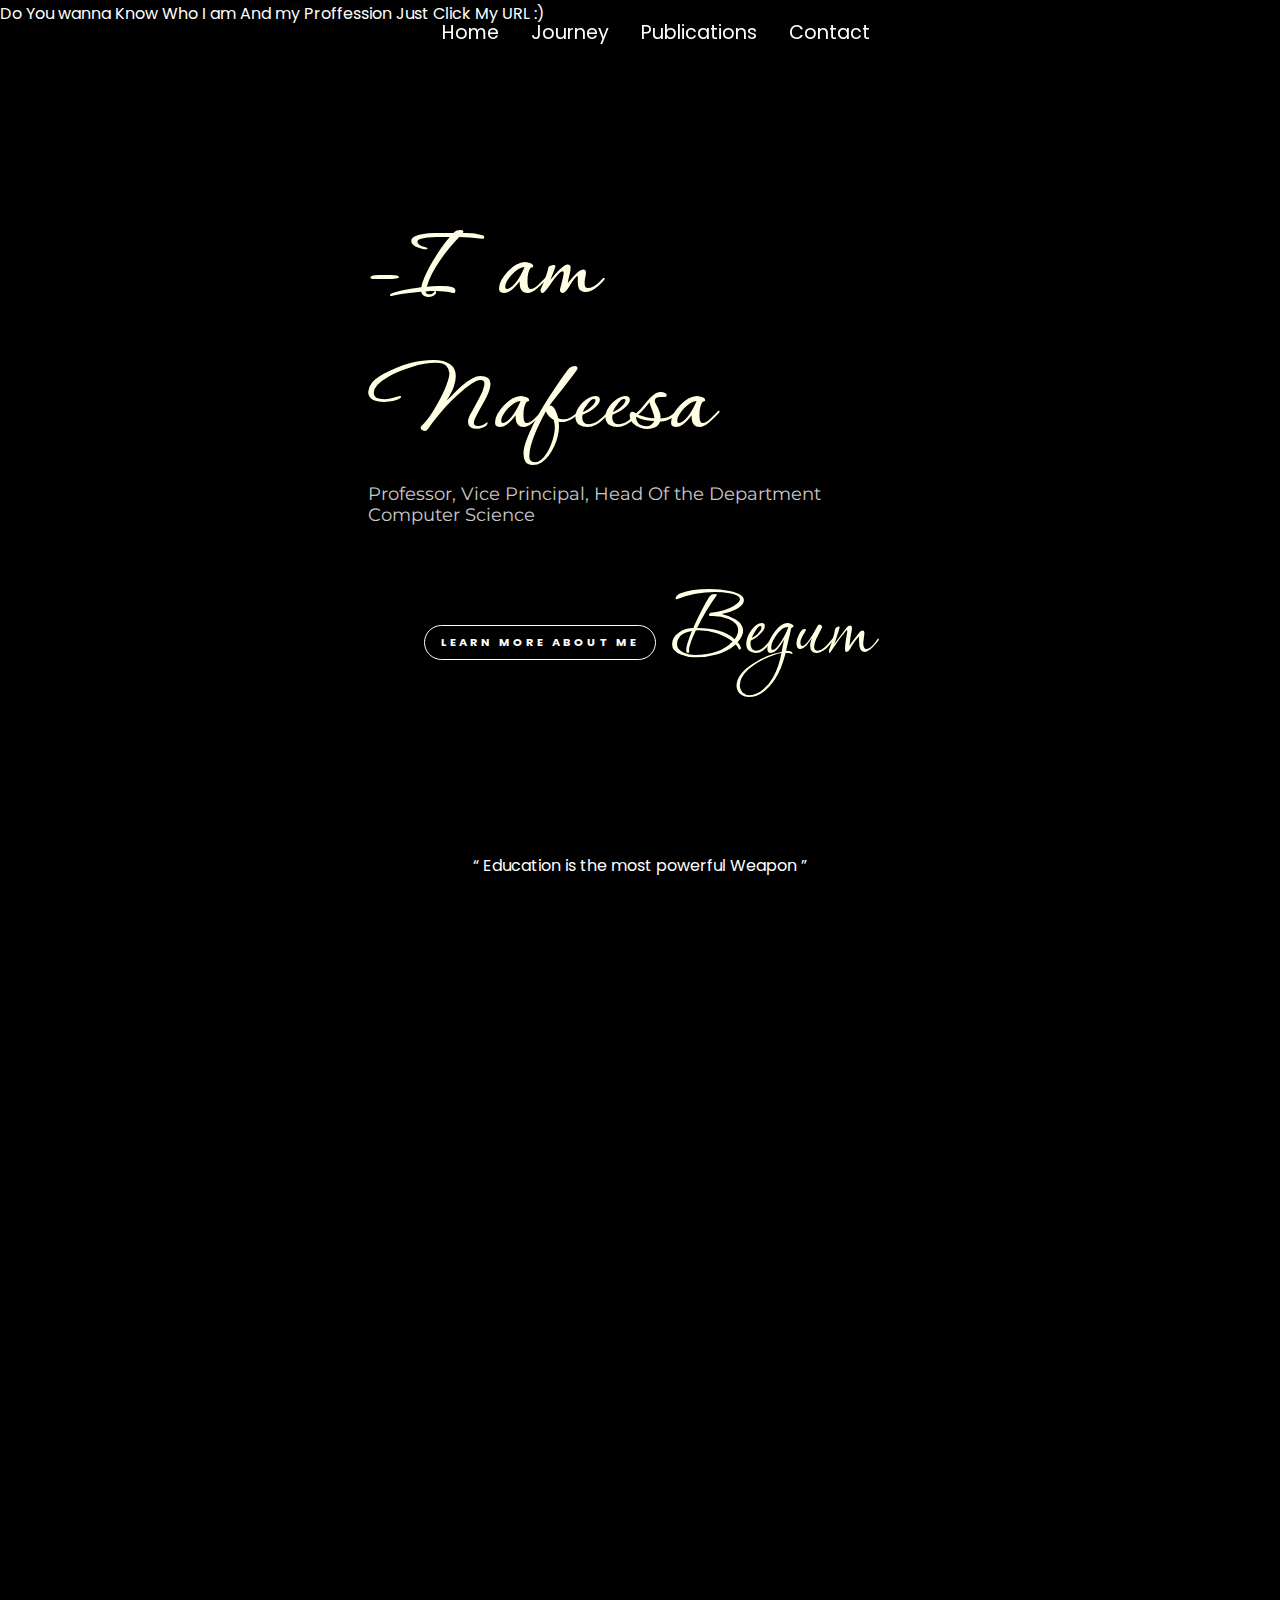
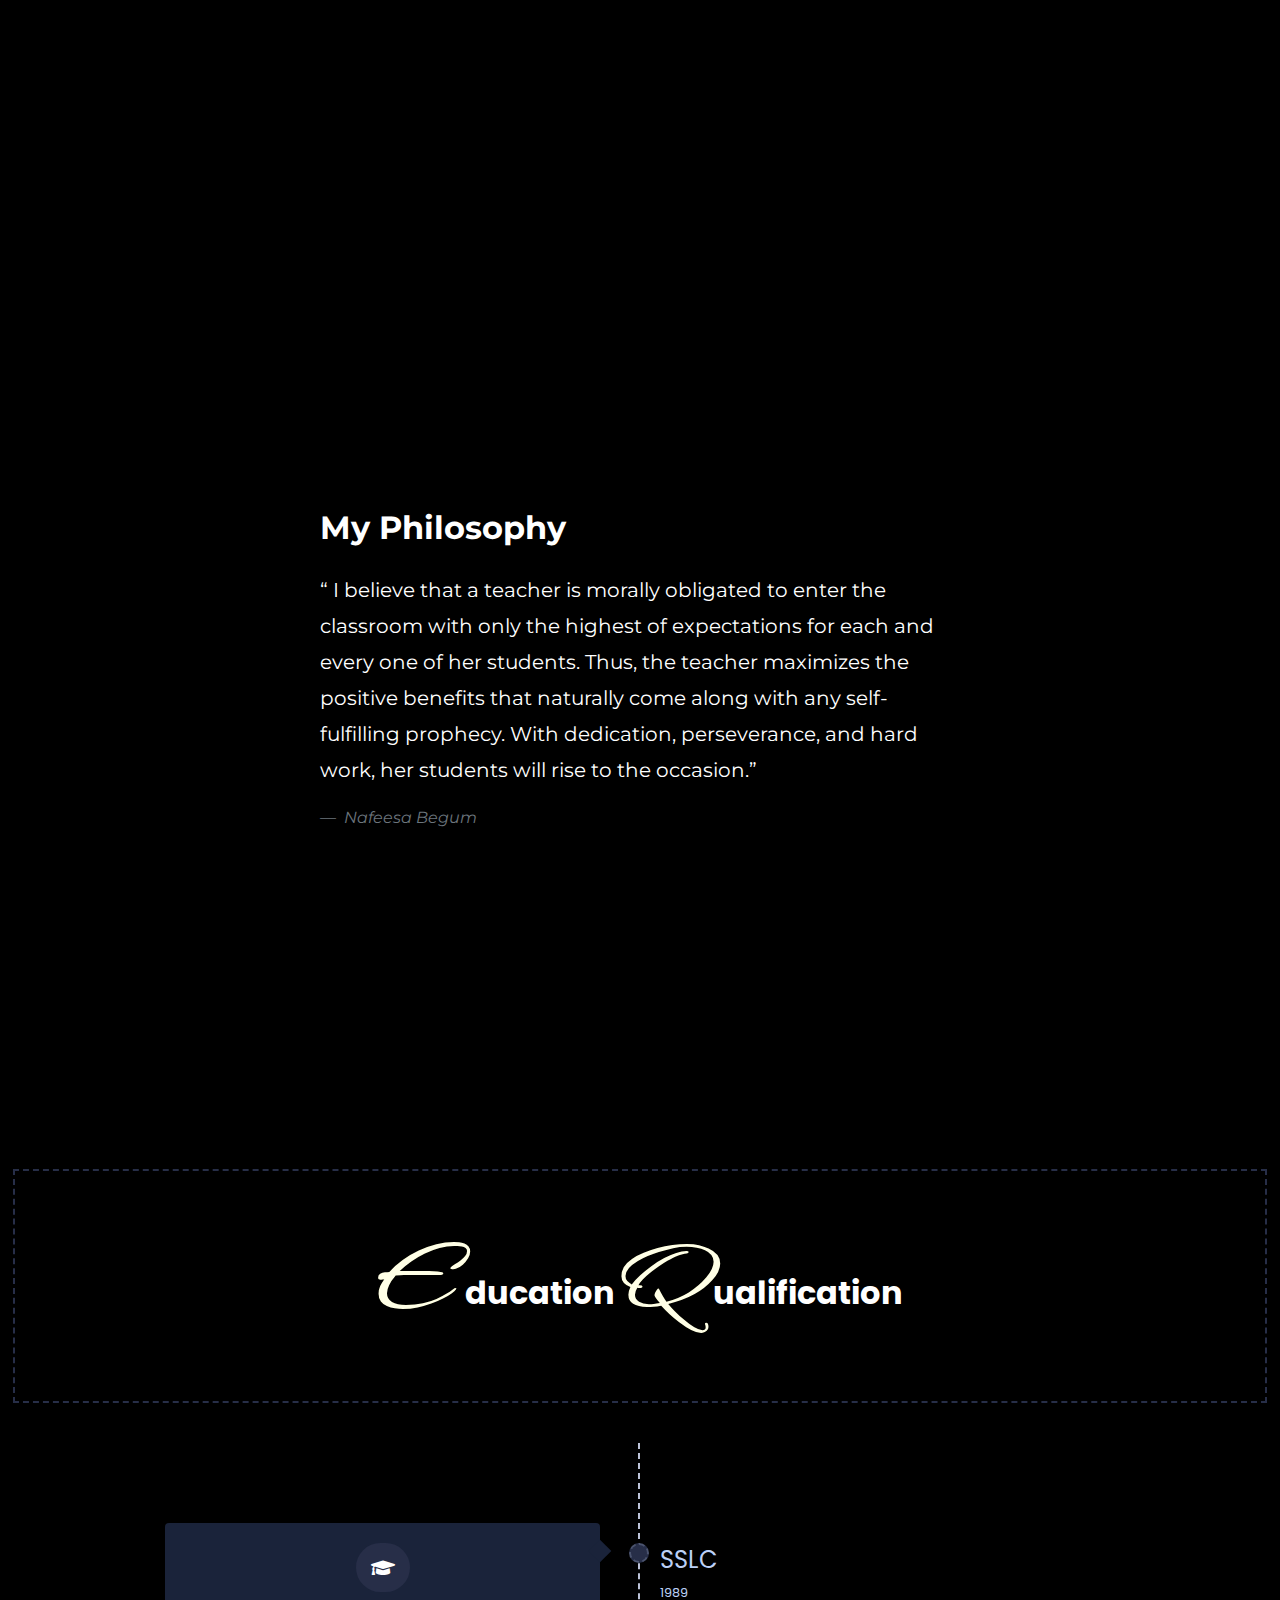
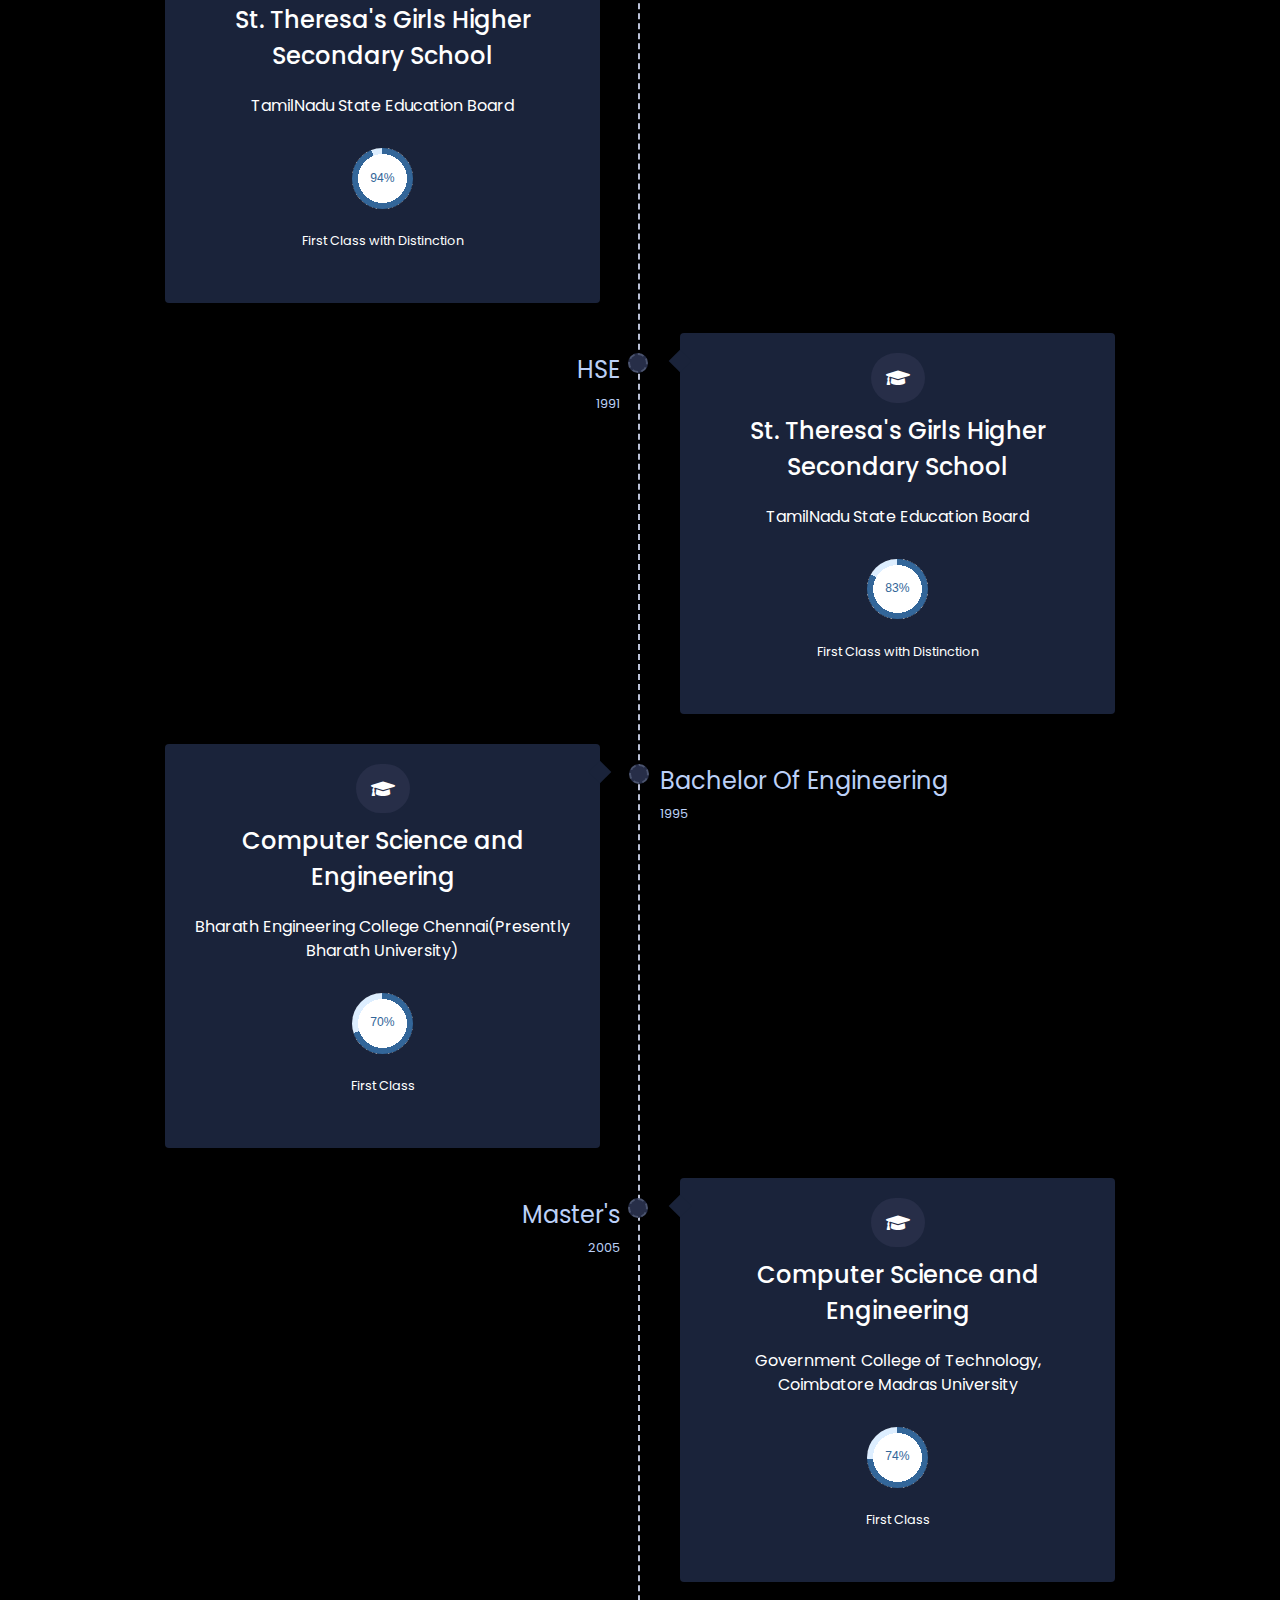
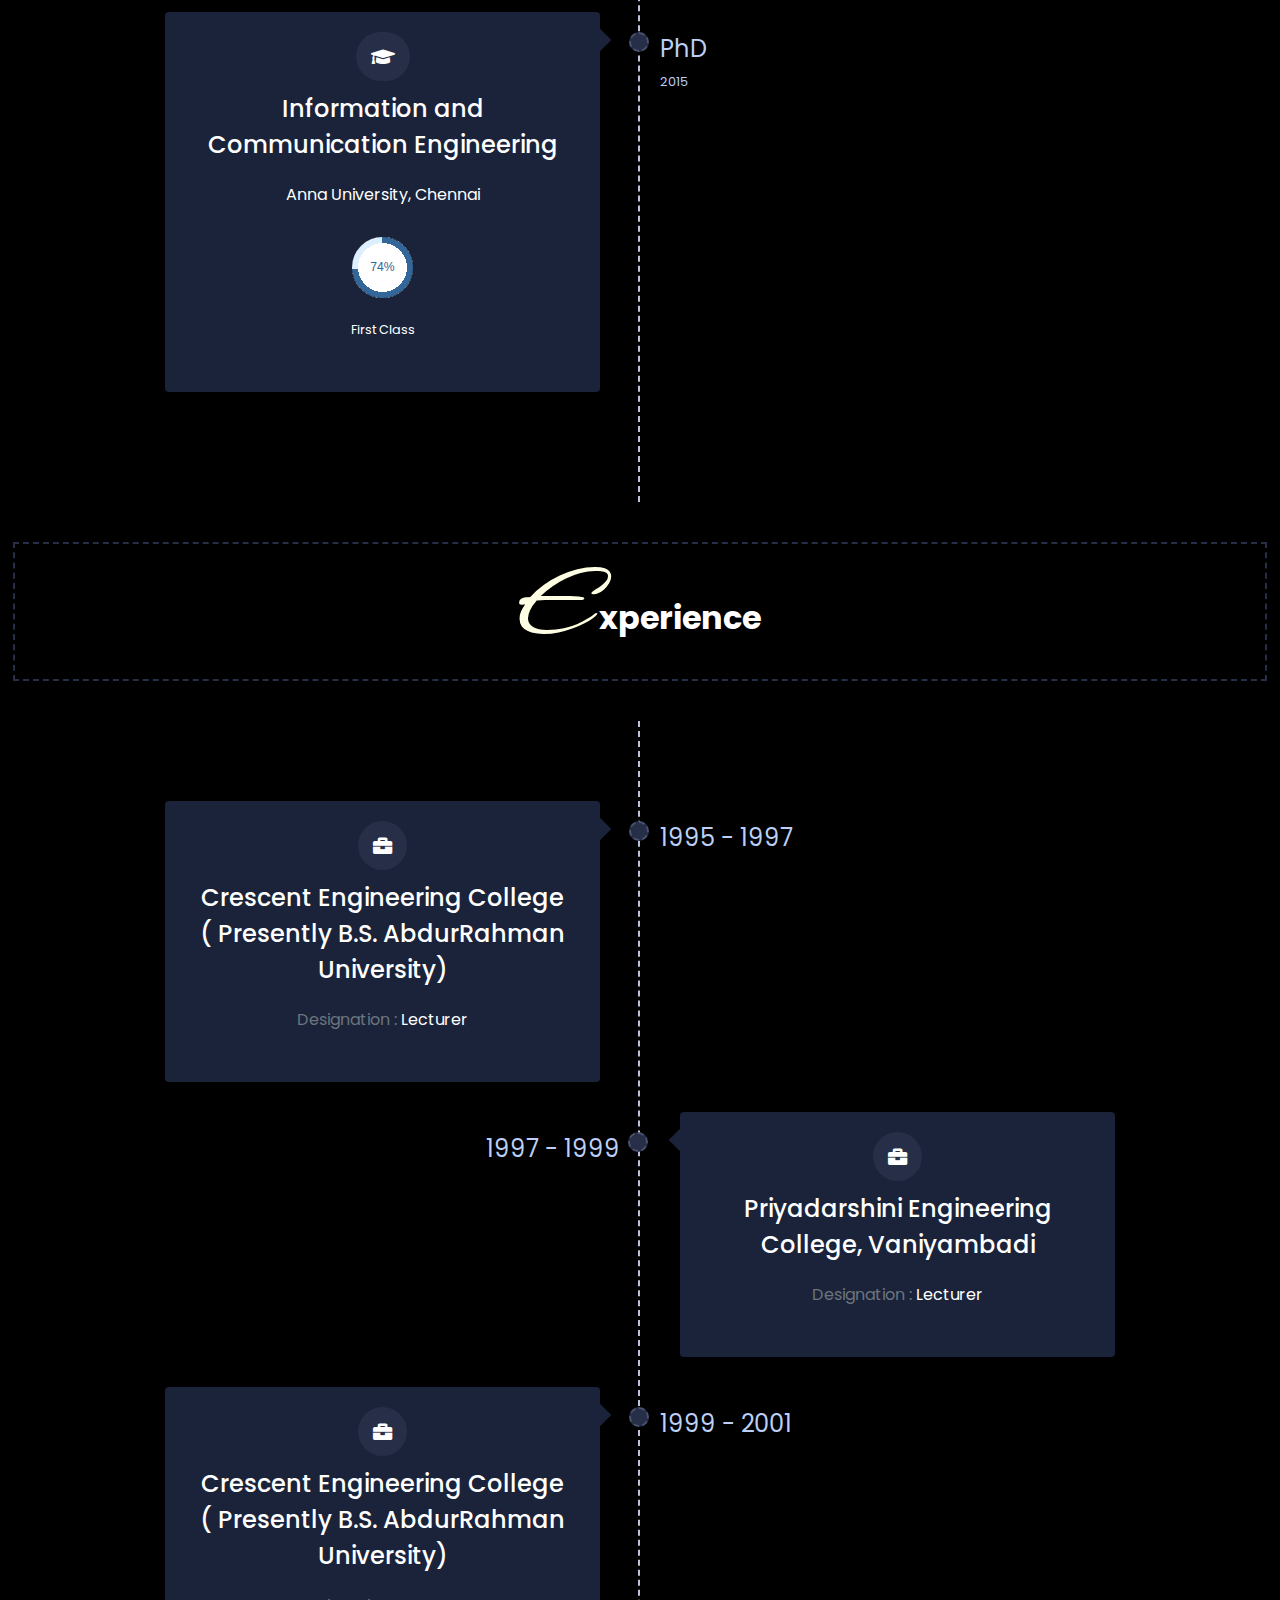
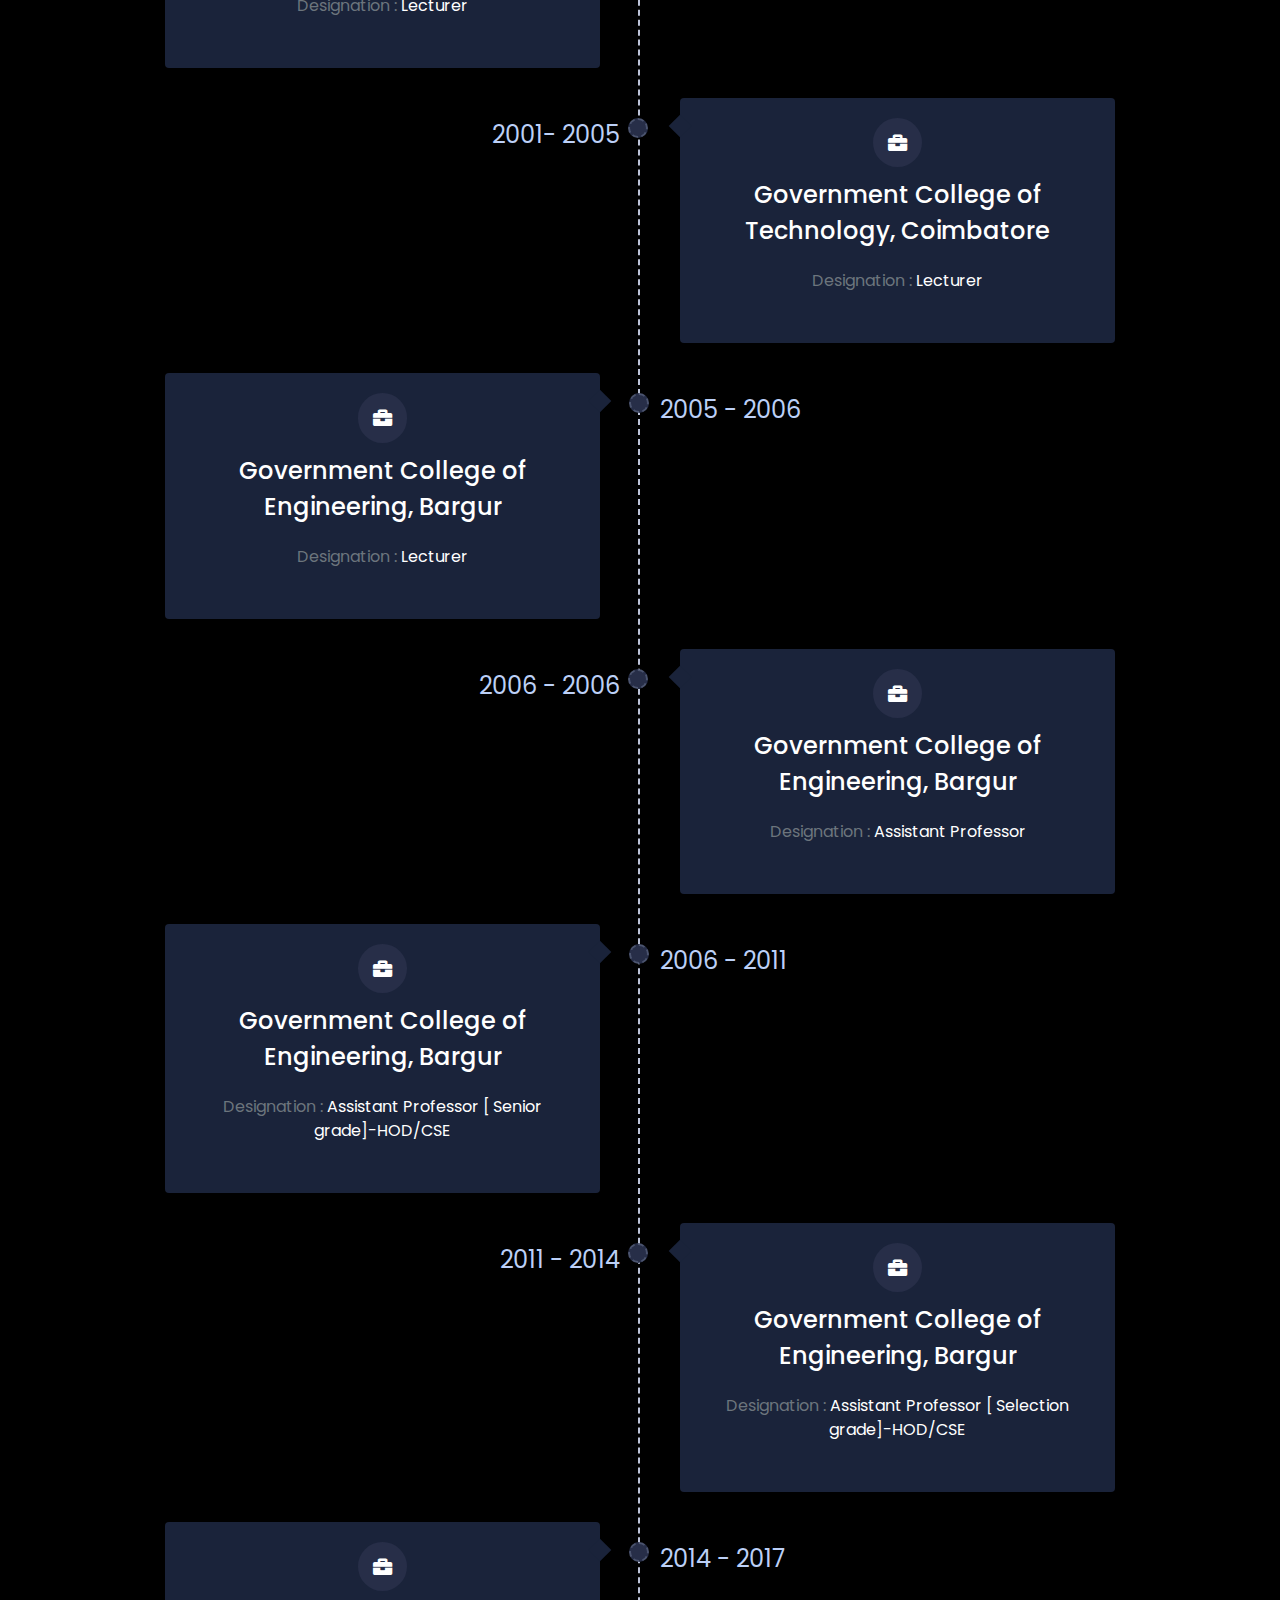
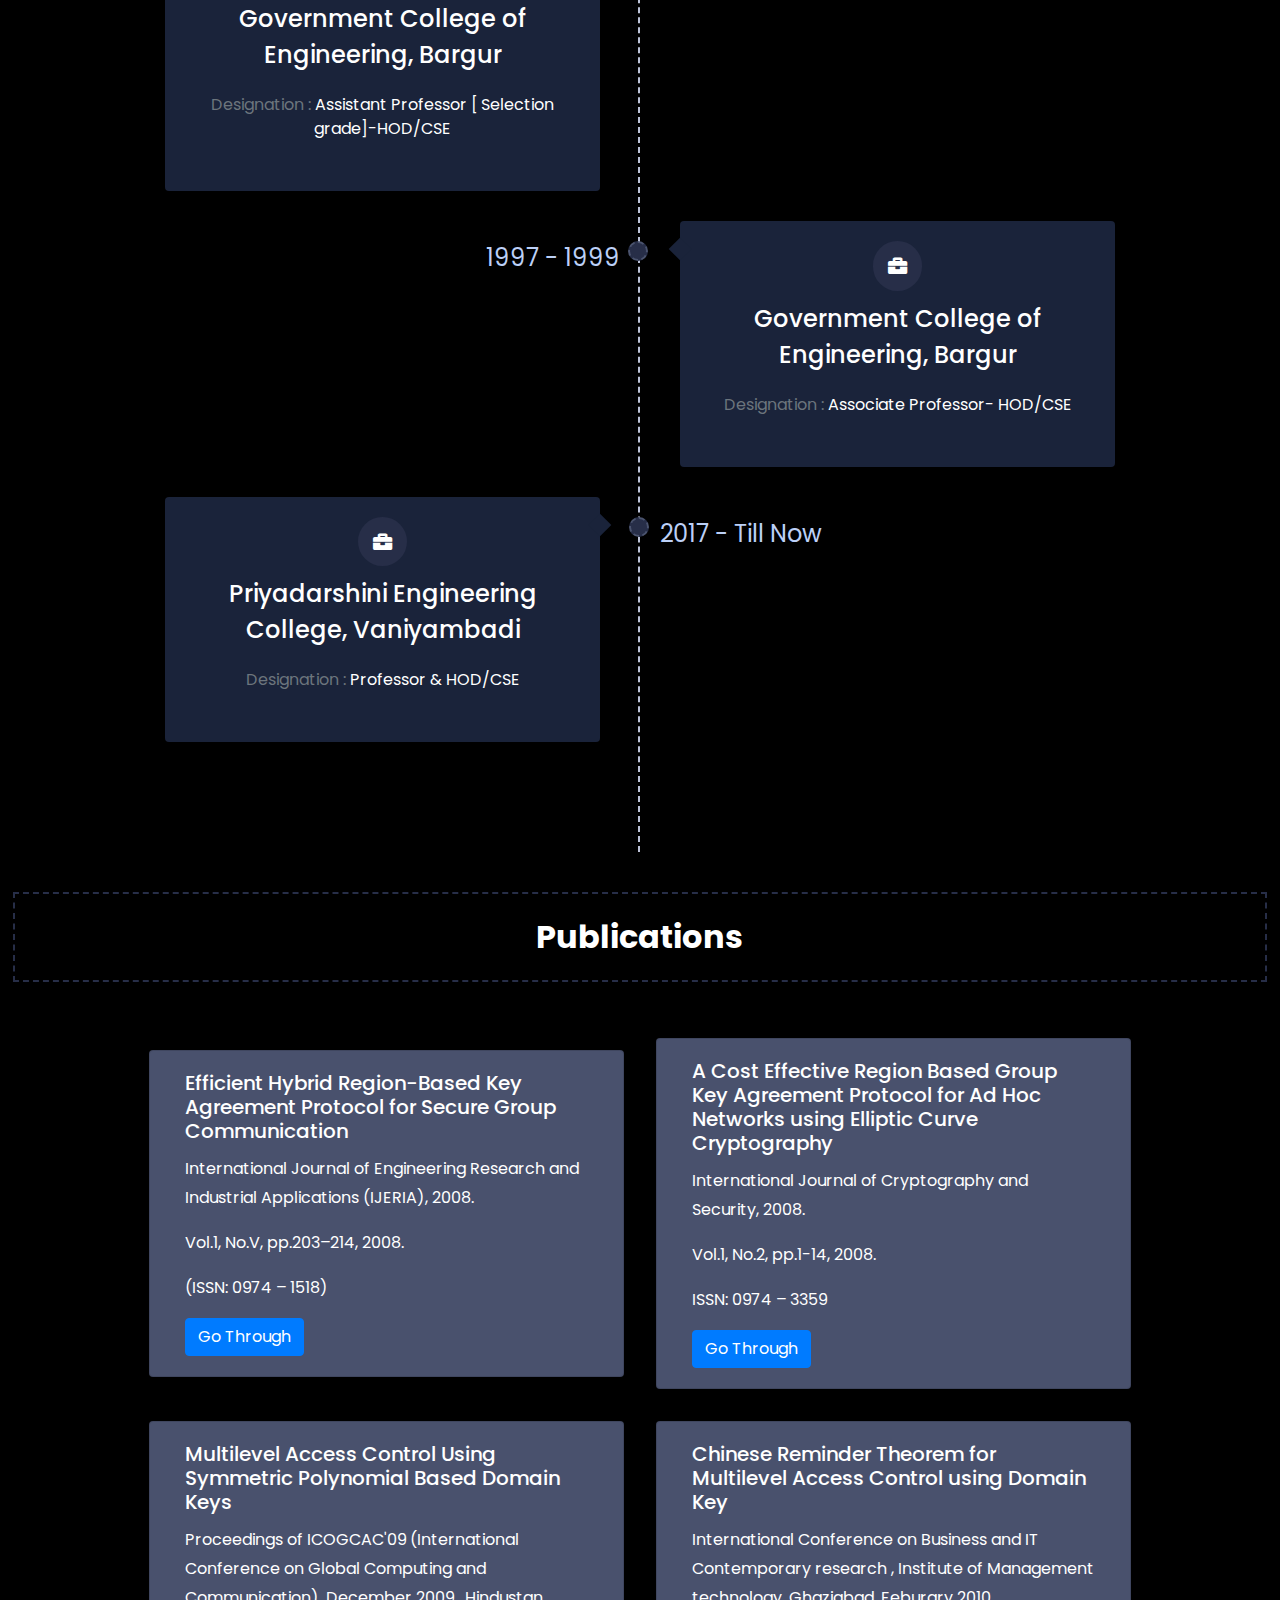
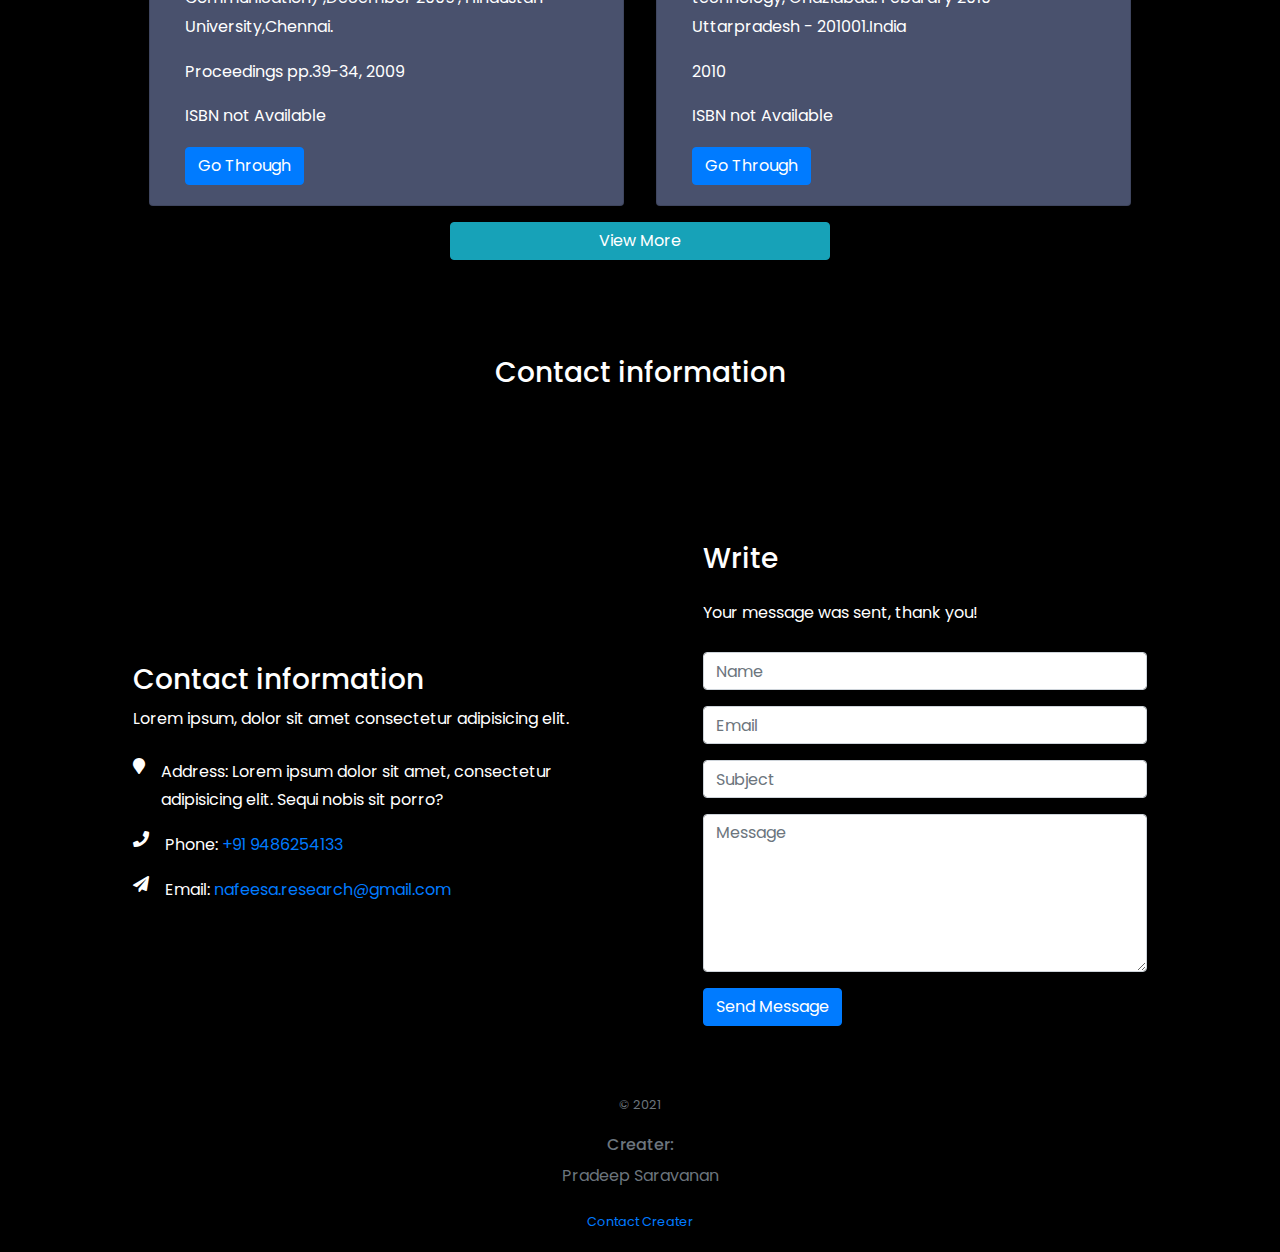
==== index.html @ 487514df "Update index.html" ====
<!DOCTYPE html>
<html lang="en">
  <head>
    <meta charset="UTF-8" />
    <meta http-equiv="X-UA-Compatible" content="IE=edge" />
    <meta name="viewport" content="width=device-width, initial-scale=1.0" />
    <title>Dr.Nafeesa Begum</title>
    <link rel="preconnect" href="https://fonts.googleapis.com" />
    <link rel="preconnect" href="https://fonts.gstatic.com" crossorigin />
    <link
      href="https://fonts.googleapis.com/css2?family=Montserrat:ital,wght@0,100;0,300;0,700;1,300;1,400&family=Poppins:ital,wght@0,200;0,600;0,700;1,500;1,900&display=swap"
      rel="stylesheet"
    />
    <link
      href="https://fonts.googleapis.com/css2?family=Montserrat:ital,wght@0,100;0,300;0,700;1,300;1,400&display=swap"
      rel="stylesheet"
    />
    <link
      href="https://fonts.googleapis.com/css2?family=Corinthia:wght@400;700&display=swap"
      rel="stylesheet"
    />
    <link
      href="https://fonts.googleapis.com/css2?family=Dancing+Script:wght@400;600&display=swap"
      rel="stylesheet"
    />
    <link rel="preconnect" href="https://fonts.gstatic.com" crossorigin />

    <!-- Font Awesome CDN -->
    <link
      href="https://cdnjs.cloudflare.com/ajax/libs/font-awesome/5.13.0/css/all.min.css"
      rel="stylesheet"
    />
    <!-- Favicon -->
    <link
      rel="apple-touch-icon"
      sizes="180x180"
      href="./Assets/apple-touch-icon.png"
    />
    <link
      rel="icon"
      type="image/png"
      sizes="32x32"
      href="./Assets/favicon-32x32.png"
    />
    <link
      rel="icon"
      type="image/png"
      sizes="16x16"
      href="./Assets/favicon-16x16.png"
    />
    <meta property="og:title" content="Dr.Nafeesa Begum">
    <meta property="og:image" content="./Assets/favicon-32x32.png">
    <meta property="og:description" content="Do You wanna Know Who I am And my Profession Just Click My URL :)">
    Do You wanna Know Who I am And my Proffession Just Click My URL :)
    <!-- Bootstrap CDN -->
    <link
      rel="stylesheet"
      href="https://stackpath.bootstrapcdn.com/bootstrap/4.3.1/css/bootstrap.min.css"
    />

    <link rel="stylesheet" href="./style.css" />
  </head>
  <body>
    <nav class="navbar navbar-expand-md navbar-light px-5 fixed-top">
      <div class="container">
        <a class="navbar-brand" href="#"
          ><img src="./Assets/favicon-32x32.png" alt=""
        /></a>
        <button
          class="navbar-toggler d-lg-none"
          type="button"
          data-bs-toggle="collapse"
          data-bs-target="#collapsibleNavId"
          aria-controls="collapsibleNavId"
          aria-expanded="false"
          aria-label="Toggle navigation"
        >
          <span class="navbar-toggler-icon"></span>
        </button>
        <div
          class="collapse navbar-collapse justify-content-center"
          id="collapsibleNavId"
        >
          <ul class="navbar-nav me-auto mt-2 mt-lg-0">
            <li class="nav-item active">
              <a class="nav-link" href="#home">Home</a>
            </li>
            <li class="nav-item">
              <a class="nav-link" href="#journey">Journey</a>
            </li>
            <li class="nav-item">
              <a class="nav-link" href="#publications">Publications</a>
            </li>
            <li class="nav-item">
              <a class="nav-link" href="#contact">Contact</a>
            </li>
          </ul>
        </div>
      </div>
    </nav>
    <section
      id="home"
      class="home d-flex justify-content-center align-items-center"
    >
      <div
        class="
          container-fluid container-md
          px-5
          d-flex
          justify-content-center
          flex-column
          align-items-center
          w-50
        "
      >
        <h2 class="titleText">
          -I am Nafeesa
          <h4 class="subtitle">
            Professor, Vice Principal, Head Of the Department Computer Science
          </h4>
          <div class="d-flex justify-content-center align-items-center btn-container">
            
            <a class="btn collisionHover learnMoreBtn d-block" href="#"
          >Learn More About Me
        </a>
            <p class="fancyText">Begum</p></div>
        </h2>
        
      </div>
      <div class="quote">
        <p><q> Education is the most powerful Weapon </q></p>
      </div>
    </section>
    <!-- Container that Shows the Profile of the Portfolio -->
    <section class="profile" id="profile"></section>
    <!-- Philosophy -->
    <section
      class="
        d-flex
        philosophy-container
        justify-content-center
        align-items-center
      "
    >
      <blockquote class="blockquote">
        <h2 class="quote-title">My Philosophy</h2>
        <p>
          <q>
            I believe that a teacher is morally obligated to enter the classroom
            with only the highest of expectations for each and every one of her
            students. Thus, the teacher maximizes the positive benefits that
            naturally come along with any self-fulfilling prophecy. With
            dedication, perseverance, and hard work, her students will rise to
            the occasion.</q
          >
        </p>
        <footer class="blockquote-footer">
          <cite title="Source Title">Nafeesa Begum</cite>
        </footer>
      </blockquote>
    </section>

    <!-- My journey Section -->

    <section id="journey">
      <h2 class="section-title p-5">
        <span class="fancyText">E</span>
        ducation <span class="fancyText">Q</span>ualification
      </h2>
      <div class="container">
        <div class="timeline">
          <div class="timeline-row">
            <div class="timeline-time">SSLC<small>1989</small></div>
            <div class="timeline-content">
              <i class="fas fa-graduation-cap"></i>
              <h4>St. Theresa's Girls Higher Secondary School</h4>
              <p>TamilNadu State Education Board</p>
              <div class="thumbs">
                <div
                  role="progressbar"
                  aria-valuenow="65"
                  aria-valuemin="0"
                  aria-valuemax="100"
                  style="--value: 94"
                ></div>
                <p>
                  <small>First Class with Distinction</small>
                </p>
              </div>
            </div>
          </div>

          <div class="timeline-row">
            <div class="timeline-time">HSE<small>1991</small></div>
            <div class="timeline-content">
              <i class="fas fa-graduation-cap"></i>
              <h4>St. Theresa's Girls Higher Secondary School</h4>
              <p>TamilNadu State Education Board</p>
              <div class="thumbs">
                <div class="thumbs">
                  <div
                    role="progressbar"
                    aria-valuenow="65"
                    aria-valuemin="0"
                    aria-valuemax="100"
                    style="--value: 83"
                  ></div>
                  <p>
                    <small>First Class with Distinction</small>
                  </p>
                </div>
              </div>
            </div>
          </div>

          <div class="timeline-row">
            <div class="timeline-time">
              Bachelor Of Engineering<small>1995</small>
            </div>
            <div class="timeline-content">
              <!-- <i class="icon-turned_in_not"></i> -->
              <i class="fas fa-graduation-cap"></i>
              <h4>Computer Science and Engineering</h4>
              <p>
                Bharath Engineering College Chennai(Presently Bharath
                University)
              </p>

              <div class="thumbs">
                <div
                  role="progressbar"
                  aria-valuenow="65"
                  aria-valuemin="0"
                  aria-valuemax="100"
                  style="--value: 70"
                ></div>
                <p>
                  <small>First Class</small>
                </p>
              </div>
            </div>
          </div>

          <div class="timeline-row">
            <div class="timeline-time">Master's<small>2005</small></div>
            <div class="timeline-content">
              <i class="fas fa-graduation-cap"></i>
              <h4>Computer Science and Engineering</h4>
              <p>
                Government College of Technology, Coimbatore Madras University
              </p>
              <div class="thumbs">
                <div
                  role="progressbar"
                  aria-valuenow="65"
                  aria-valuemin="0"
                  aria-valuemax="100"
                  style="--value: 74"
                ></div>
                <p>
                  <small>First Class</small>
                </p>
              </div>
            </div>
          </div>

          <div class="timeline-row">
            <div class="timeline-time">PhD<small>2015</small></div>
            <div class="timeline-content">
              <i class="fas fa-graduation-cap"></i>
              <h4>Information and Communication Engineering</h4>
              <p>Anna University, Chennai</p>
              <div class="thumbs">
                <div
                  role="progressbar"
                  aria-valuenow="65"
                  aria-valuemin="0"
                  aria-valuemax="100"
                  style="--value: 74"
                ></div>
                <p>
                  <small>First Class</small>
                </p>
              </div>
            </div>
          </div>
        </div>
      </div>

      <h2 class="section-title"><span class="fancyText">E</span>xperience</h2>
      <div class="container">
        <div class="timeline">
          <div class="timeline-row">
            <div class="timeline-time">1995 - 1997</div>
            <div class="timeline-content">
              <i class="fas fa-briefcase"></i>
              <h4>
                Crescent Engineering College ( Presently B.S. AbdurRahman
                University)
              </h4>
              <p><span class="text-muted">Designation : </span>Lecturer</p>
            </div>
          </div>

          <div class="timeline-row">
            <div class="timeline-time">1997 - 1999</div>
            <div class="timeline-content">
              <i class="fas fa-briefcase"></i>
              <h4>Priyadarshini Engineering College, Vaniyambadi</h4>
              <p><span class="text-muted">Designation : </span>Lecturer</p>
            </div>
          </div>

          <div class="timeline-row">
            <div class="timeline-time">1999 - 2001</div>
            <div class="timeline-content">
              <i class="fas fa-briefcase"></i>
              <h4>
                Crescent Engineering College ( Presently B.S. AbdurRahman
                University)
              </h4>
              <p><span class="text-muted">Designation : </span>Lecturer</p>
            </div>
          </div>

          <div class="timeline-row">
            <div class="timeline-time">2001- 2005</div>
            <div class="timeline-content">
              <i class="fas fa-briefcase"></i>
              <h4>Government College of Technology, Coimbatore</h4>
              <p><span class="text-muted">Designation : </span>Lecturer</p>
            </div>
          </div>

          <div class="timeline-row">
            <div class="timeline-time">2005 - 2006</div>
            <div class="timeline-content">
              <i class="fas fa-briefcase"></i>
              <h4>Government College of Engineering, Bargur</h4>
              <p><span class="text-muted">Designation : </span>Lecturer</p>
            </div>
          </div>

          <div class="timeline-row">
            <div class="timeline-time">2006 - 2006</div>
            <div class="timeline-content">
              <i class="fas fa-briefcase"></i>
              <h4>Government College of Engineering, Bargur</h4>
              <p>
                <span class="text-muted">Designation : </span>Assistant
                Professor
              </p>
            </div>
          </div>

          <div class="timeline-row">
            <div class="timeline-time">2006 - 2011</div>
            <div class="timeline-content">
              <i class="fas fa-briefcase"></i>
              <h4>Government College of Engineering, Bargur</h4>
              <p>
                <span class="text-muted">Designation : </span>Assistant
                Professor [ Senior grade]-HOD/CSE
              </p>
            </div>
          </div>

          <div class="timeline-row">
            <div class="timeline-time">2011 - 2014</div>
            <div class="timeline-content">
              <i class="fas fa-briefcase"></i>
              <h4>Government College of Engineering, Bargur</h4>
              <p>
                <span class="text-muted">Designation : </span>Assistant
                Professor [ Selection grade]-HOD/CSE
              </p>
            </div>
          </div>

          <div class="timeline-row">
            <div class="timeline-time">2014 - 2017</div>
            <div class="timeline-content">
              <i class="fas fa-briefcase"></i>
              <h4>Government College of Engineering, Bargur</h4>
              <p>
                <span class="text-muted">Designation : </span>Assistant
                Professor [ Selection grade]-HOD/CSE
              </p>
            </div>
          </div>

          <div class="timeline-row">
            <div class="timeline-time">1997 - 1999</div>
            <div class="timeline-content">
              <i class="fas fa-briefcase"></i>
              <h4>Government College of Engineering, Bargur</h4>
              <p>
                <span class="text-muted">Designation : </span>Associate
                Professor- HOD/CSE
              </p>
            </div>
          </div>

          <div class="timeline-row">
            <div class="timeline-time">2017 - Till Now</div>
            <div class="timeline-content">
              <i class="fas fa-briefcase"></i>
              <h4>Priyadarshini Engineering College, Vaniyambadi</h4>
              <p>
                <span class="text-muted">Designation : </span>Professor &
                HOD/CSE
              </p>
            </div>
          </div>
        </div>
      </div>
    </section>


    <!-- Publications -->

    <section id="publications">
      <h3 class="section-title p-4 h2">
        Publications
      </h3>
     <div class="publications-container container">
     <div class="row justify-content-center align-items-center">
      <div class="card col-md-5">
        <div class="card-body">
          <h5 class="card-title fw-bold">      Efficient  Hybrid Region-Based Key Agreement Protocol for Secure Group Communication </h5>
          <p class="card-text">International  Journal of Engineering Research and Industrial Applications (IJERIA), 2008.</p>
          <p>Vol.1, No.V, pp.203–214, 2008. </p>
          <p>(ISSN: 0974 – 1518)</p>
          <a href="#" class="btn btn-primary">Go Through</a>
        </div>
      </div>
   
      <div class="card col-md-5">
        <div class="card-body">
          <h5 class="card-title fw-bold">A Cost Effective Region Based Group Key Agreement Protocol for Ad Hoc  Networks  using Elliptic Curve Cryptography </h5>
          <p class="card-text">International Journal of Cryptography and Security, 2008.</p>
          <p>Vol.1,  No.2, pp.1-14, 2008.</p>
          <p>ISSN: 0974 – 3359</p>
          <a href="#" class="btn btn-primary">Go Through</a>
        </div>
      </div>
      <div class="card col-md-5">
        <div class="card-body">
          <h5 class="card-title fw-bold"> Multilevel Access Control Using Symmetric Polynomial Based Domain Keys</h5>
          <p class="card-text">Proceedings of ICOGCAC'09 (International Conference on 	Global Computing and Communication) ,December 2009 , Hindustan University,Chennai.</p>
          <p>Proceedings pp.39-34, 2009 </p>
          <p>ISBN not Available</p>
          <a href="#" class="btn btn-primary">Go Through</a>
        </div>
      </div>
      <div class="card col-md-5">
        <div class="card-body">
          <h5 class="card-title fw-bold"> Chinese Reminder Theorem for 	Multilevel 	Access Control using Domain Key
          </h5>
          <p class="card-text">International Conference on Business and IT Contemporary research  , Institute of Management technology, Ghaziabad. Feburary 2010 	Uttarpradesh - 201001.India</p>
          <p>2010</p>
          <p>ISBN not Available</p>
          <a href="#" class="btn btn-primary">Go Through</a>
        </div>
      </div>

      <a name="" id="" class="btn btn-info col-4 justify-slef-center align-self-center" href="./publications.html" role="button">View More</a>
       
    </div>
     </div>



    </section>


    <!-- Contact Section  -->

    <section id="contact">
      <div class="container">
        <div class="row justify-content-center">
          <div class="col-md-6 text-center my-5">
            <h3 class="p-5">Contact information<h3>
          </div>
        </div>
        <div class="row justify-content-center">
          <div class="col">
            <div class="wrapper">
              <div class="row">
                <div class="col-md-6 d-flex align-items-center">
                  <div class="w-100 p-md-5 p-4 py-5 img">
                    <h3>Contact information</h3>
                    <p class="mb-4">
                      Lorem ipsum, dolor sit amet consectetur adipisicing elit.
                    </p>
                    <div class="dbox w-100 d-flex align-items-start">
                      <div
                        class="
                          icon
                          d-flex
                          align-items-center
                          justify-content-center
                        "
                      >
                        <span class="fa fa-map-marker"></span>
                      </div>
                      <div class="text pl-3">
                        <p>
                          <span>Address:</span> Lorem ipsum dolor sit amet,
                          consectetur adipisicing elit. Sequi nobis sit porro?
                        </p>
                      </div>
                    </div>
                    <div class="w-100 d-flex align-items-start">
                      <div
                        class="
                          icon
                          d-flex
                          align-items-center
                          justify-content-center
                        "
                      >
                        <span class="fa fa-phone"></span>
                      </div>
                      <div class="text pl-3">
                        <p>
                          <span>Phone:</span>
                          <a href="tel://9486254133">+91 9486254133</a>
                        </p>
                      </div>
                    </div>
                    <div class="w-100 d-flex align-items-start">
                      <div
                        class="
                          icon
                          d-flex
                          align-items-center
                          justify-content-center
                        "
                      >
                        <span class="fa fa-paper-plane"></span>
                      </div>
                      <div class="text pl-3">
                        <p>
                          <span>Email:</span>
                          <a href="mailto:nafeesa.research@gmail.com"
                            >nafeesa.research@gmail.com</a
                          >
                        </p>
                      </div>
                    </div>
                    <div class="w-100 d-flex align-items-center">
                      <!-- <div
                        class="
                          icon
                          d-flex
                          align-items-center
                          justify-content-center
                        "
                      >
                        <span class="fa fa-globe"></span>
                      </div> -->
                      <!-- <div class="text pl-3">
                        <p><span>Website</span> <a href="#">yoursite.com</a></p>
                      </div> -->
                    </div>
                  </div>
                </div>
                <div class="col-md-6 d-flex align-items-stretch">
                  <div class="contact-wrap w-100 p-md-5 p-4 py-5">
                    <h3 class="mb-4">Write </h3>
                    <div id="form-message-warning" class="mb-4"></div>
                    <div id="form-message-success" class="mb-4">
                      Your message was sent, thank you!
                    </div>
                    <form
                      method="POST"
                      id="contactForm"
                      name="contactForm"
                      class="contactForm"
                    >
                      <div class="row">
                        <div class="col-md-12">
                          <div class="form-group">
                            <input
                              type="text"
                              class="form-control"
                              name="name"
                              id="name"
                              placeholder="Name"
                            />
                          </div>
                        </div>
                        <div class="col-md-12">
                          <div class="form-group">
                            <input
                              type="email"
                              class="form-control"
                              name="email"
                              id="email"
                              placeholder="Email"
                            />
                          </div>
                        </div>
                        <div class="col-md-12">
                          <div class="form-group">
                            <input
                              type="text"
                              class="form-control"
                              name="subject"
                              id="subject"
                              placeholder="Subject"
                            />
                          </div>
                        </div>
                        <div class="col-md-12">
                          <div class="form-group">
                            <textarea
                              name="message"
                              class="form-control"
                              id="message"
                              cols="30"
                              rows="6"
                              placeholder="Message"
                            ></textarea>
                          </div>
                        </div>
                        <div class="col-md-12">
                          <div class="form-group">
                            <input
                              type="submit"
                              value="Send Message"
                              class="btn btn-primary"
                            />
                            <div class="submitting"></div>
                          </div>
                        </div>
                      </div>
                    </form>
                  </div>
                </div>
              </div>
            </div>
          </div>
        </div>
      </div>
    </section>
        <!-- Footer -->
       <footer class="text-center text-muted footer-main">
      <p ><small>&copy; 2021</small></p>
      <h6>Creater: </h6>
      <p><span> Pradeep Saravanan</span></p>
      <p><small><a href="https://callmepradeep.netlify.app" target="_blank">Contact Creater</a></small></p>
    </footer>
    <script src="js/jquery.min.js"></script>
    <script src="js/popper.js"></script>
    <script src="js/jquery.validate.min.js"></script>
    <script src="js/main.js"></script>
    <script
    src="https://cdn.jsdelivr.net/npm/bootstrap@5.0.1/dist/js/bootstrap.min.js"
    integrity="sha384-Atwg2Pkwv9vp0ygtn1JAojH0nYbwNJLPhwyoVbhoPwBhjQPR5VtM2+xf0Uwh9KtT"
    crossorigin="anonymous"
  ></script>
  </body>
  
</html>
---- style.css ----
:root {
  --head-font: montserrat;
  /* font-family: "Dancing Script", cursive; */
}
* {
  scroll-behavior: smooth !important;
}
::selection {
  color: #272e48;
  background: bisque;
}
body {
  font-family: "Poppins", sans-serif;
  line-height: 1.8;
  color: #fff;
  background: #000;
}
.h2,
h2 {
  font-weight: bold;
}
.home {
  /* max-height: 90vh; */
  height: 100vh;
  background: url("https://images.pexels.com/photos/4144923/pexels-photo-4144923.jpeg?auto=compress&cs=tinysrgb&dpr=2&h=650&w=940")
    center center/cover no-repeat;
  position: relative;
}
.home::before {
  content: "";
  position: absolute;
  inset: 0;
  background: linear-gradient(rgba(0, 0, 0, 0.7), rgba(0, 0, 0, 0.7));
  z-index: 0;
}
.home > * {
  z-index: 1;
}
/* Navigation  */

.nav-item {
  font-size: 1.2rem;
  transition: 0.6s;
  color: inherit;
  background: transparent;
  margin-left: 1rem;
  color: #fff;
}
.nav-item:hover {
  transform: scale(1.2) translateX(-10px);
  opacity: 0.8;
  color: #3e7c17;
}
.nav-link,
.nav-link:hover {
  color: #fff !important;
}
.navbar-brand {
  transform: scale(1.1);
}
.navbar-toggler {
  background: rgba(255, 255, 255, 0.5);
  border-color: transparent;
}

.titleText {
  margin-right: auto;
}
.titleText,
.fancyText {
  font-size: 7rem;
  color: #3e7c17;
  font-family: "Corinthia", cursive;
  filter: brightness(1000%);
}
.fancyText {
  text-align: center;
}
/* .titleText p {
  text-align: right;
  margin-right: 1rem;
  font-style: italic;
} */

.subtitle {
  font-size: 1.1rem;
  color: rgba(255, 255, 255, 0.8);
  font-weight: 400;
  font-family: "Montserrat", sans-serif;
}

/* Button Hover Effect */

.collisionHover {
  position: relative;
  color: #fff;
  z-index: 1;
  transition: all 0.5s !important;
  font-weight: bold;
  display: block !important;
  overflow: hidden;
  margin: 1rem;
  text-transform: uppercase;
  border: 1px solid currentColor;
  width: max-content;
}
.collisionHover:before,
.collisionHover:after {
  position: absolute;
  top: 50%;
  content: "";
  width: 20px;
  height: 20px;
  background-color: #fff;
  border-radius: 50%;
  z-index: -1;
}
.collisionHover:before {
  left: -20px;
  transform: translate(-50%, -50%);
}
.collisionHover:after {
  right: -20px;
  transform: translate(50%, -50%);
}
.collisionHover:hover {
  color: #000;
}
.collisionHover:hover:before {
  -webkit-animation: cross-left 0.8s both;
  animation: cross-left 0.8s both;
  -webkit-animation-direction: alternate;
  animation-direction: alternate;
}
.collisionHover:hover:after {
  -webkit-animation: cross-right 0.8s both;
  animation: cross-right 0.8s both;
  -webkit-animation-direction: alternate;
  animation-direction: alternate;
}
.learnMoreBtn {
  font-size: 0.7rem;
  border-radius: 20px;
  letter-spacing: 0.2rem;
  padding: 0.5rem 1rem;
  transition: 0.2s;
  /* margin-top: -140px; */
}
.learnMoreBtn:active {
  transform: scale(0.99);
}
@keyframes cross-left {
  0% {
    left: -20px;
  }
  50% {
    left: 50%;
    width: 20px;
    height: 20px;
  }
  100% {
    left: 50%;
    width: 375px;
    height: 375px;
  }
}
@keyframes cross-right {
  0% {
    right: -20px;
  }
  50% {
    right: 50%;
    width: 20px;
    height: 20px;
  }
  100% {
    right: 50%;
    width: 375px;
    height: 375px;
  }
}
.quote {
  position: absolute;
  bottom: 2rem;
}
/* Profile Image Section */
.profile {
  width: 100%;
  height: 100vh;
  /* background: url("https://source.unsplash.com/random") center center/cover
    no-repeat; */
  background: url(./Assets/nb01.jpeg) center center/cover no-repeat;
  background-attachment: fixed;
}

/* Philosophy Section */
.philosophy-container {
  height: 100vh;
  position: relative;
  background: linear-gradient(rgba(0, 0, 0, 0.8), rgba(0, 0, 0, 0.8)) center
      center/cover no-repeat,
    url("https://images.unsplash.com/photo-1620662736427-b8a198f52a4d?ixlib=rb-1.2.1&ixid=MnwxMjA3fDB8MHxwaG90by1wYWdlfHx8fGVufDB8fHx8&auto=format&fit=crop&w=1171&q=80")
      center center/cover no-repeat;
  background-attachment: fixed;
}
.philosophy-container blockquote {
  width: 50%;
  font-family: "Montserrat", sans-serif;
  font-weight: 400;
}
.quote-title {
  margin-bottom: 1.5rem;
}

/* Time Line */
.section-title {
  /* width: max-content; */
  width: 98%;
  text-align: center;
  border: 2px dashed #272e48;
  margin: 2.5rem auto;
}
.timeline {
  position: relative;
  /* background: #272e48; */
  background: #000;
  -webkit-border-radius: 4px;
  -moz-border-radius: 4px;
  border-radius: 4px;
  padding: 5rem;
  margin: 0 auto 1rem auto;
  overflow: hidden;
}
.timeline:after {
  content: "";
  position: absolute;
  top: 0;
  left: 50%;
  margin-left: -2px;
  border-right: 2px dashed #bdc3d8;
  height: 100%;
  display: block;
}

.timeline-row {
  padding-left: 50%;
  position: relative;
  margin-bottom: 30px;
}
.timeline-row .timeline-time {
  position: absolute;
  right: 50%;
  top: 15px;
  text-align: right;
  margin-right: 20px;
  color: #bcd0f7;
  font-size: 1.5rem;
}
.timeline-row .timeline-time small {
  display: block;
  font-size: 0.8rem;
}
.timeline-row .timeline-content {
  position: relative;
  padding: 20px 30px;
  background: #1a233a;
  -webkit-border-radius: 4px;
  -moz-border-radius: 4px;
  border-radius: 4px;
  display: flex;
  align-items: center;
  justify-content: center;
  flex-direction: column;
  text-align: center !important;
}
.timeline-row .timeline-content:after {
  content: "";
  position: absolute;
  top: 20px;
  height: 16px;
  width: 16px;
  background: #1a233a;
}
.timeline-row .timeline-content:before {
  content: "";
  position: absolute;
  top: 20px;
  right: -49px;
  width: 20px;
  height: 20px;
  -webkit-border-radius: 100px;
  -moz-border-radius: 100px;
  border-radius: 100px;
  z-index: 10;
  background: #272e48;
  border: 2px dashed #4b546f;
}
.timeline-row .timeline-content h4 {
  margin: 0 0 20px 0;
  overflow: hidden;
  text-align: center;
  /* white-space: nowrap; */
  text-overflow: ellipsis;
  line-height: 150%;
}
.timeline-row .timeline-content p {
  margin-bottom: 30px;
  line-height: 150%;
}
.timeline-row .timeline-content i {
  font-size: 1.2rem;
  line-height: 100%;
  padding: 15px;
  -webkit-border-radius: 100px;
  -moz-border-radius: 100px;
  border-radius: 100px;
  background: #272e48;
  margin-bottom: 10px;
  display: inline-block;
}
.timeline-row .timeline-content .thumbs {
  /* margin-bottom: 20px; */
  display: flex;
  flex-direction: column;
  justify-content: center;
  align-items: center;
  gap: 1.2rem;
}
.timeline-row .timeline-content .thumbs img {
  margin: 5px;
  max-width: 60px;
}
.timeline-row .timeline-content .badge {
  color: #ffffff;
  background: linear-gradient(120deg, #00b5fd 0%, #0047b1 100%);
}
.timeline-row:nth-child(even) .timeline-content {
  margin-left: 40px;
  text-align: left;
}
.timeline-row:nth-child(even) .timeline-content:after {
  left: -8px;
  right: initial;
  border-bottom: 0;
  border-left: 0;
  transform: rotate(-135deg);
}
.timeline-row:nth-child(even) .timeline-content:before {
  left: -52px;
  right: initial;
}
.timeline-row:nth-child(odd) {
  padding-left: 0;
  padding-right: 50%;
}
.timeline-row:nth-child(odd) .timeline-time {
  right: auto;
  left: 50%;
  text-align: left;
  margin-right: 0;
  margin-left: 20px;
}
.timeline-row:nth-child(odd) .timeline-content {
  margin-right: 40px;
}
.timeline-row:nth-child(odd) .timeline-content:after {
  right: -8px;
  border-left: 0;
  border-bottom: 0;
  transform: rotate(45deg);
}

@media (max-width: 992px) {
  .timeline {
    padding: 15px;
  }
  .timeline:after {
    border: 0;
  }
  .timeline .timeline-row:nth-child(odd) {
    padding: 0;
  }
  .timeline .timeline-row:nth-child(odd) .timeline-time {
    position: relative;
    top: 0;
    left: 0;
    margin: 0 0 10px 0;
  }
  .timeline .timeline-row:nth-child(odd) .timeline-content {
    margin: 0;
  }
  .timeline .timeline-row:nth-child(odd) .timeline-content:before {
    display: none;
  }
  .timeline .timeline-row:nth-child(odd) .timeline-content:after {
    display: none;
  }
  .timeline .timeline-row:nth-child(even) {
    padding: 0;
  }
  .timeline .timeline-row:nth-child(even) .timeline-time {
    position: relative;
    top: 0;
    left: 0;
    margin: 0 0 10px 0;
    text-align: left;
  }
  .timeline .timeline-row:nth-child(even) .timeline-content {
    margin: 0;
  }
  .timeline .timeline-row:nth-child(even) .timeline-content:before {
    display: none;
  }
  .timeline .timeline-row:nth-child(even) .timeline-content:after {
    display: none;
  }
}
/* Progress Bar */
@keyframes growProgressBar {
  0%,
  33% {
    --pgPercentage: 0;
  }
  100% {
    --pgPercentage: var(--value);
  }
}

@property --pgPercentage {
  syntax: "<number>";
  inherits: false;
  initial-value: 0;
}

div[role="progressbar"] {
  --size: 3.8rem;
  --fg: #369;
  --bg: #def;
  --pgPercentage: var(--value);
  animation: growProgressBar 3s 1 forwards;
  width: var(--size);
  height: var(--size);
  border-radius: 50%;
  display: grid;
  place-items: center;
  background: radial-gradient(
      closest-side,
      white 80%,
      transparent 0 99.9%,
      white 0
    ),
    conic-gradient(var(--fg) calc(var(--pgPercentage) * 1%), var(--bg) 0);
  font-family: Helvetica, Arial, sans-serif;
  font-size: calc(var(--size) / 5);
  color: var(--fg);
}

div[role="progressbar"]::before {
  counter-reset: percentage var(--value);
  content: counter(percentage) "%";
}
.separator {
  width: 90%;
  margin-inline: auto;
  border: 2px dashed #272e48;
  margin-block: 3rem;
}
/* Publications Section  */
#publications {
  color: #fff;
}
.card {
  background: #49516d;
  margin: 1rem;
}

/* Home Page responsive Ness Set  */
@media screen and (max-width: 878px) {
  .home > div:first-child {
    width: 100% !important;
  }
  .section-title {
    text-align-last: left;
  }
  .titleText,
  .fancyText {
    font-size: calc(2.7rem + 1vw);
  }
  .subtitle {
    font-size: 0.9rem;
  }
  .btn-container {
    flex-direction: column;
  }
  .btn-container *:first-child {
    order: 2;
  }
  .collisionHover {
    margin: 0.5rem;
  }
  .fancyText {
    justify-self: flex-end;
    align-self: flex-end;
  }
  .philosophy-container blockquote {
    font-size: 1rem;
    width: 100%;
    text-align: center;
  }
}


@media screen and (max-width: 567px) {
  .navbar {
       background: #272e48;
  }
}
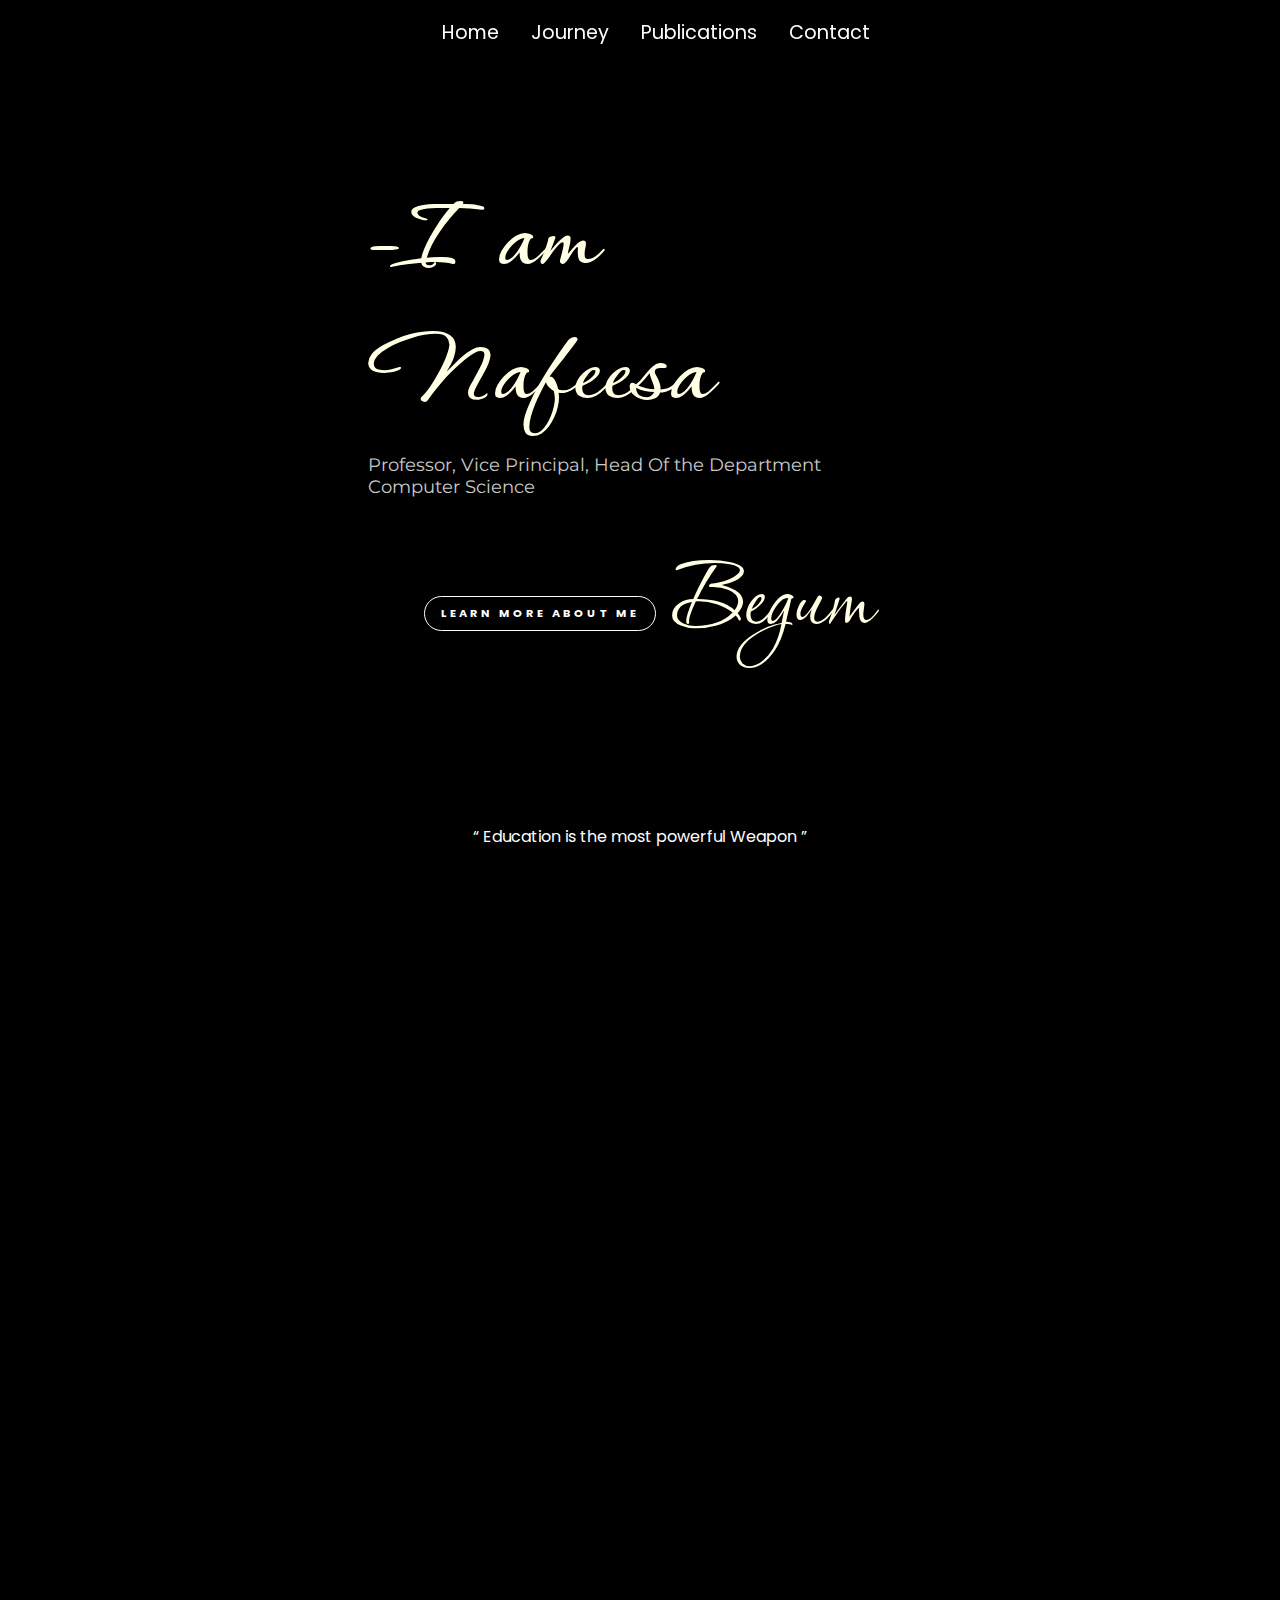
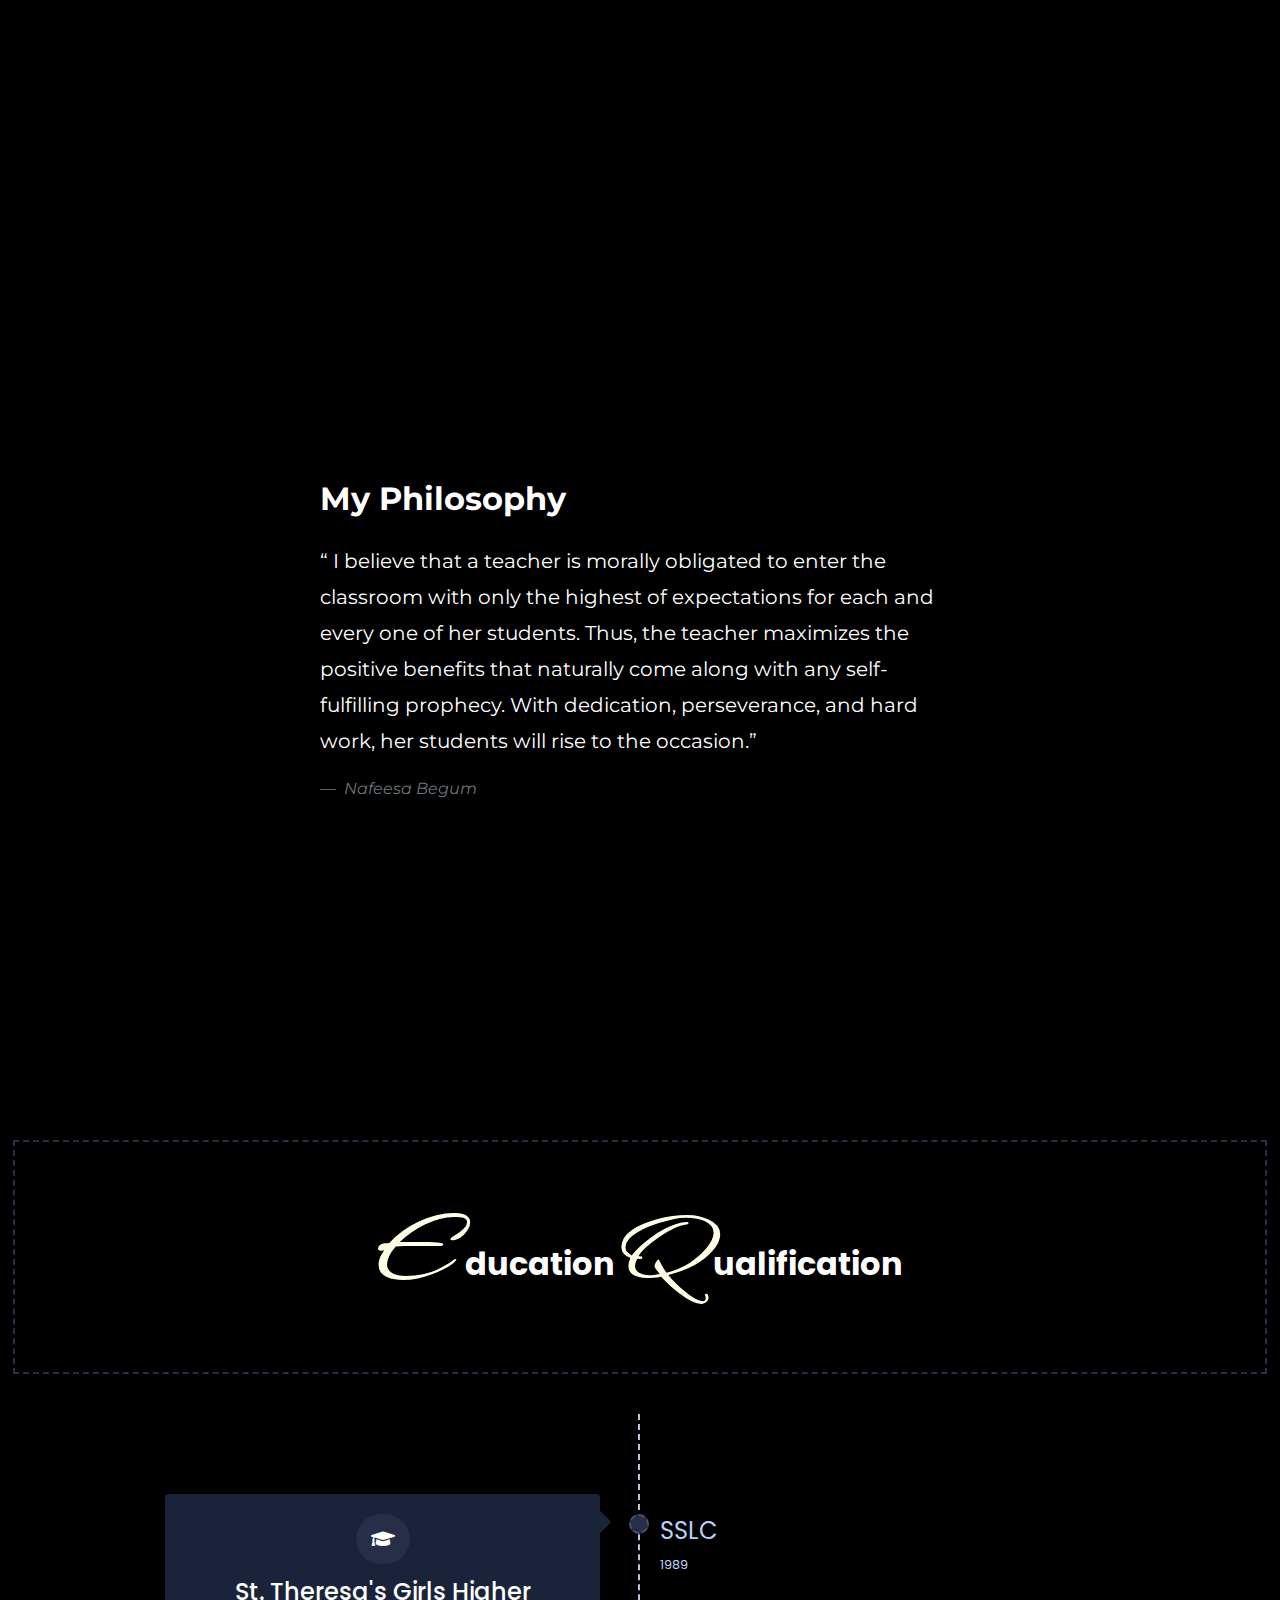
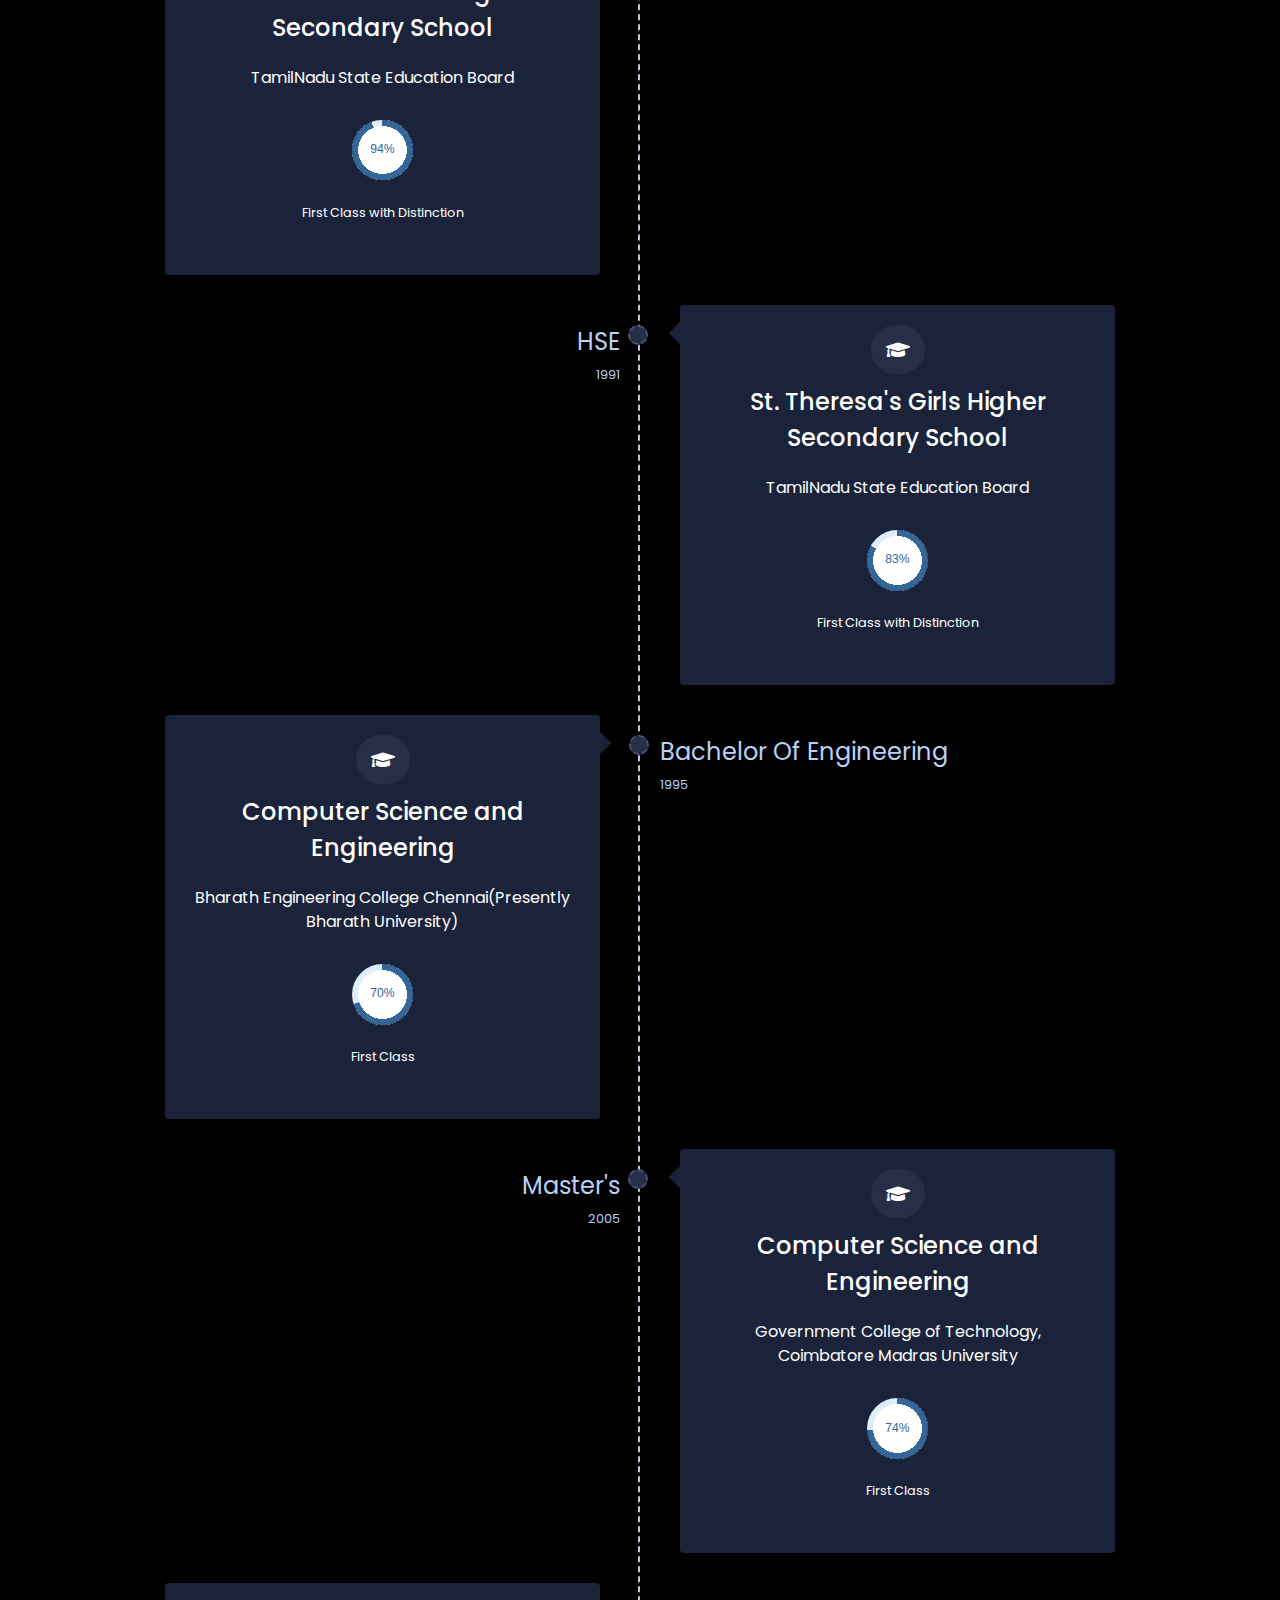
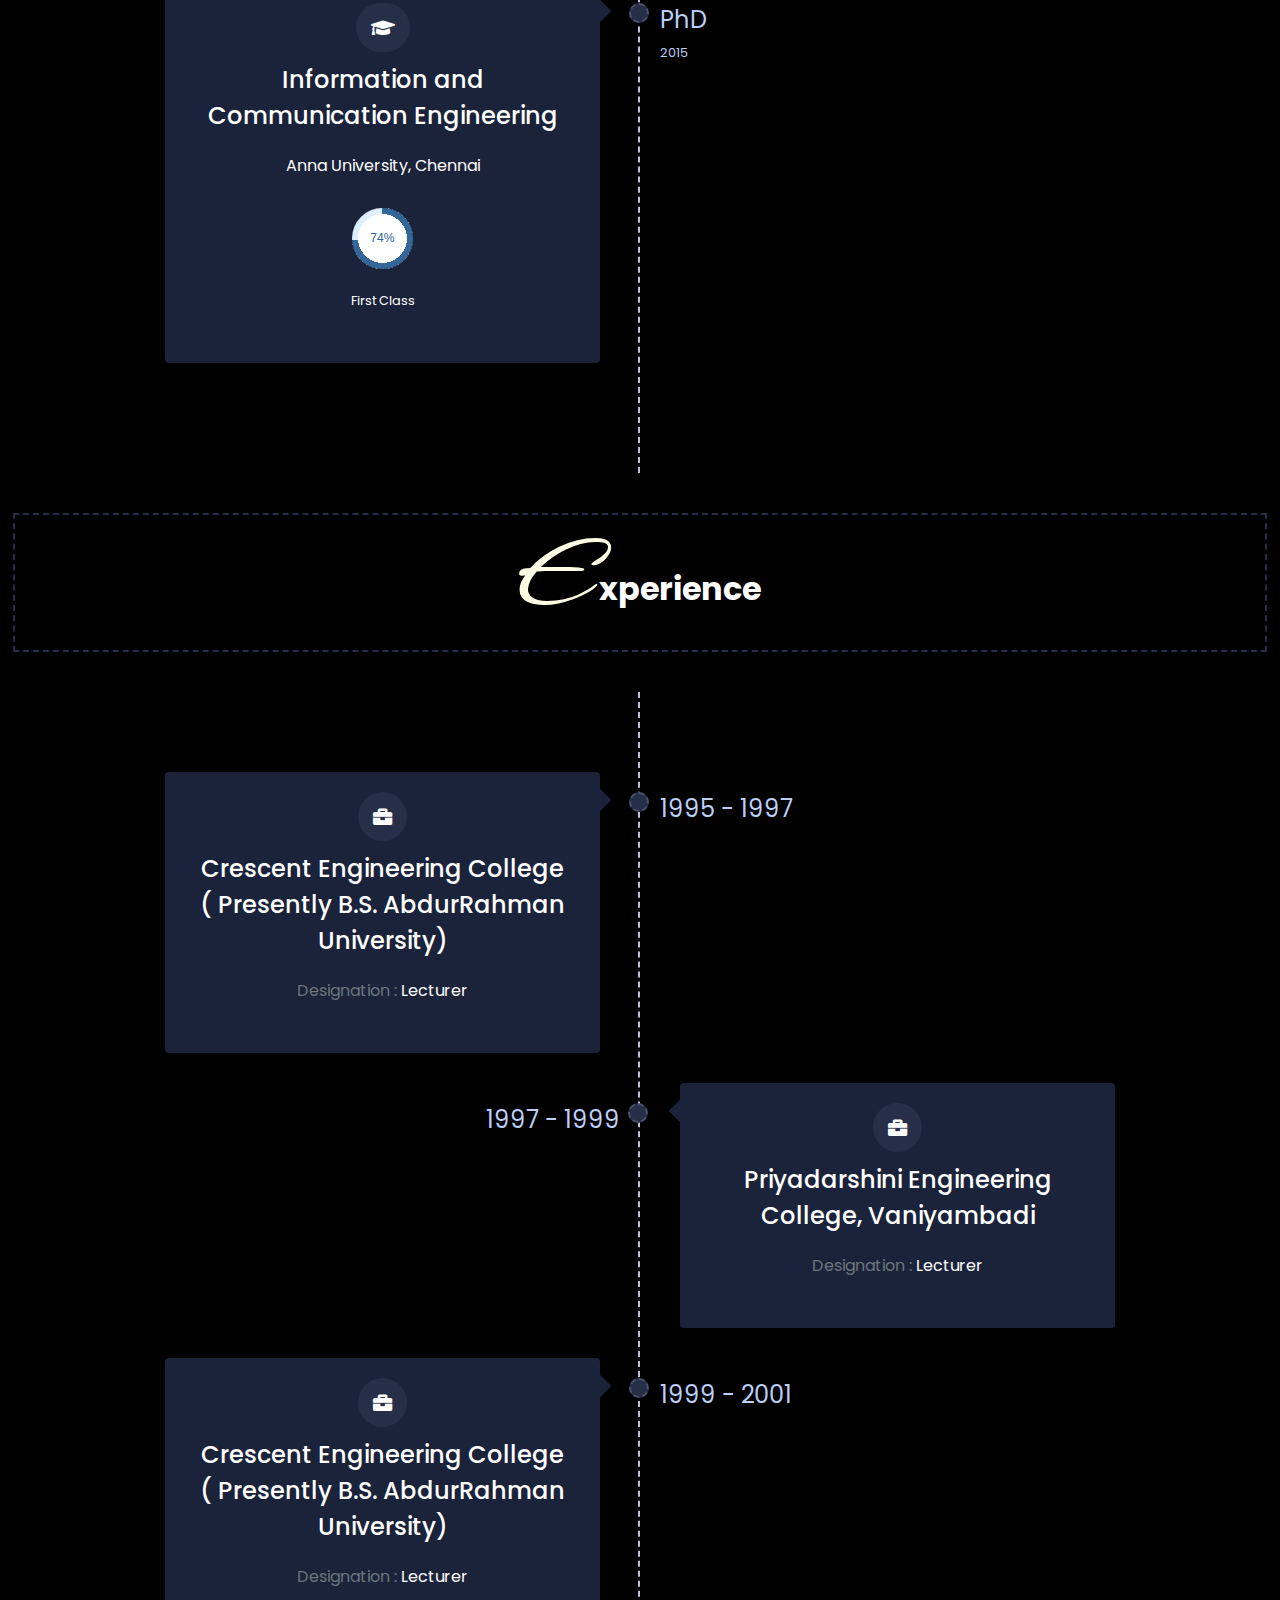
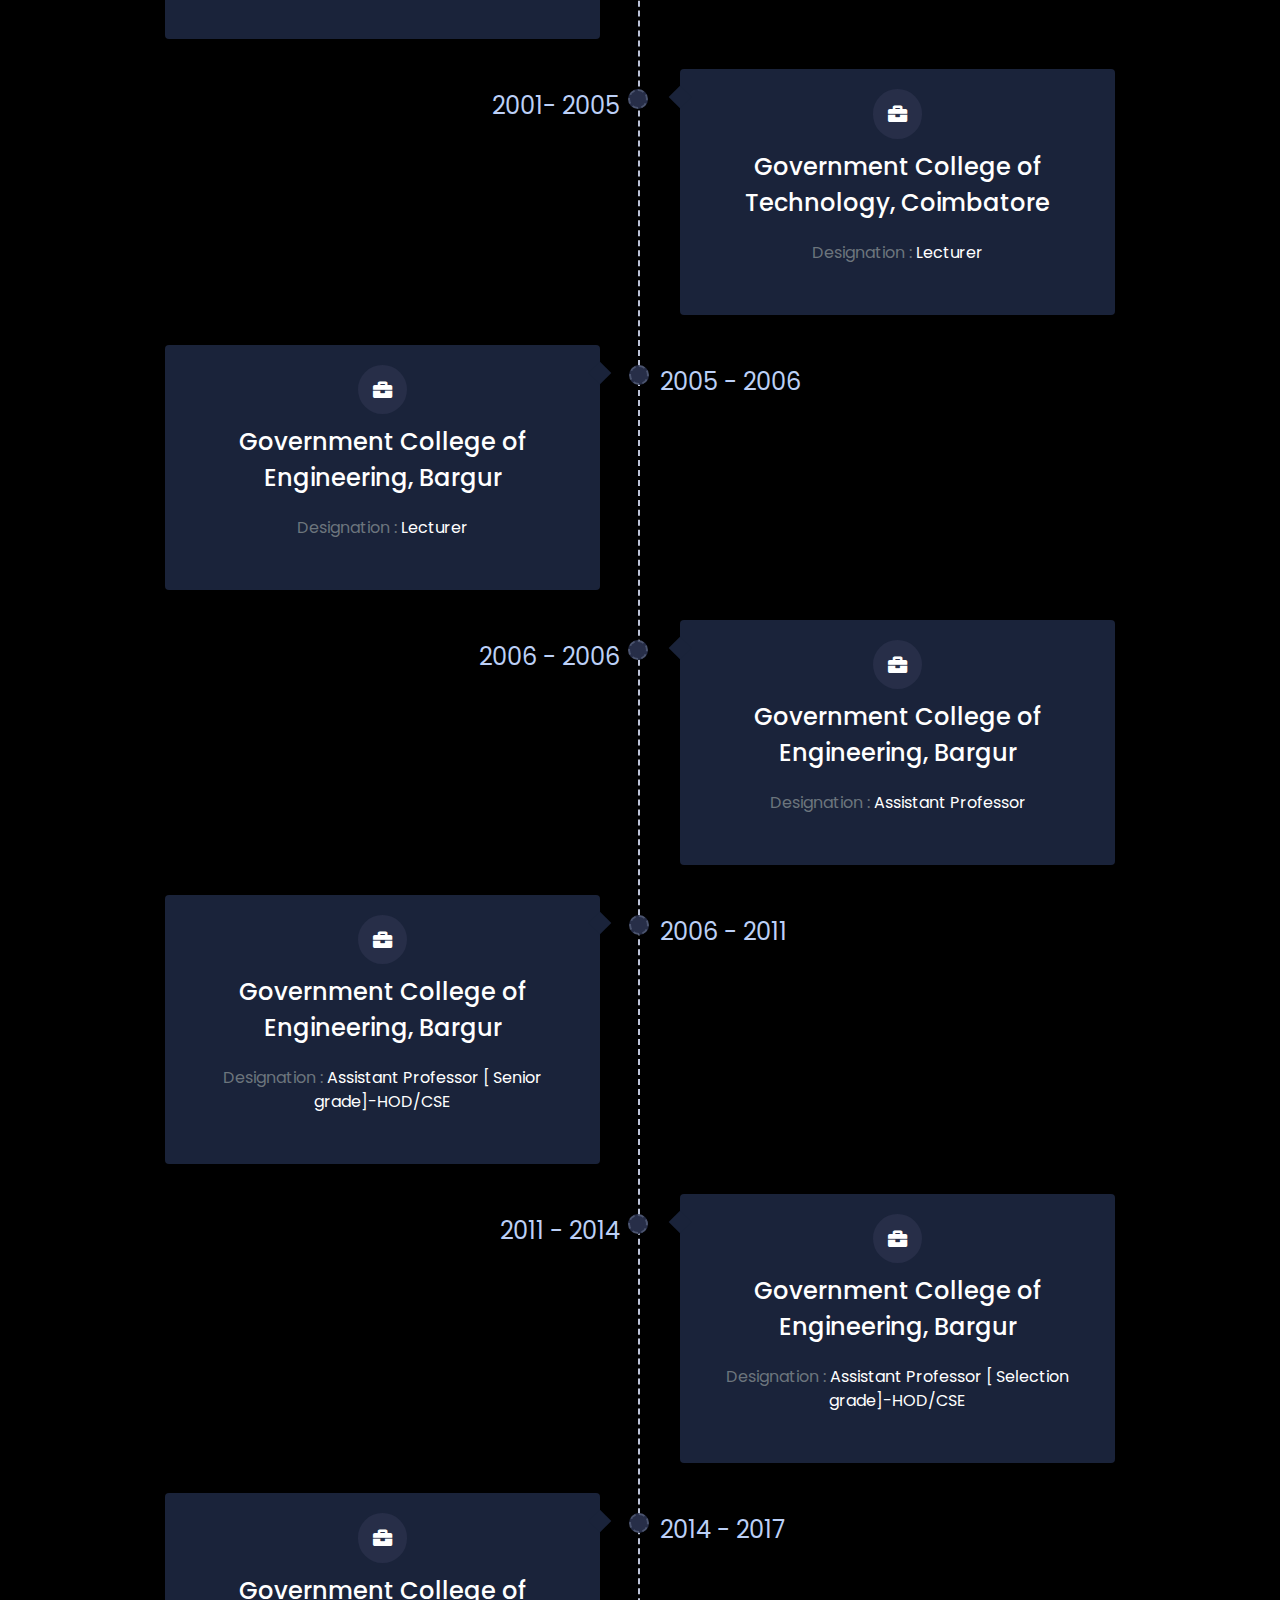
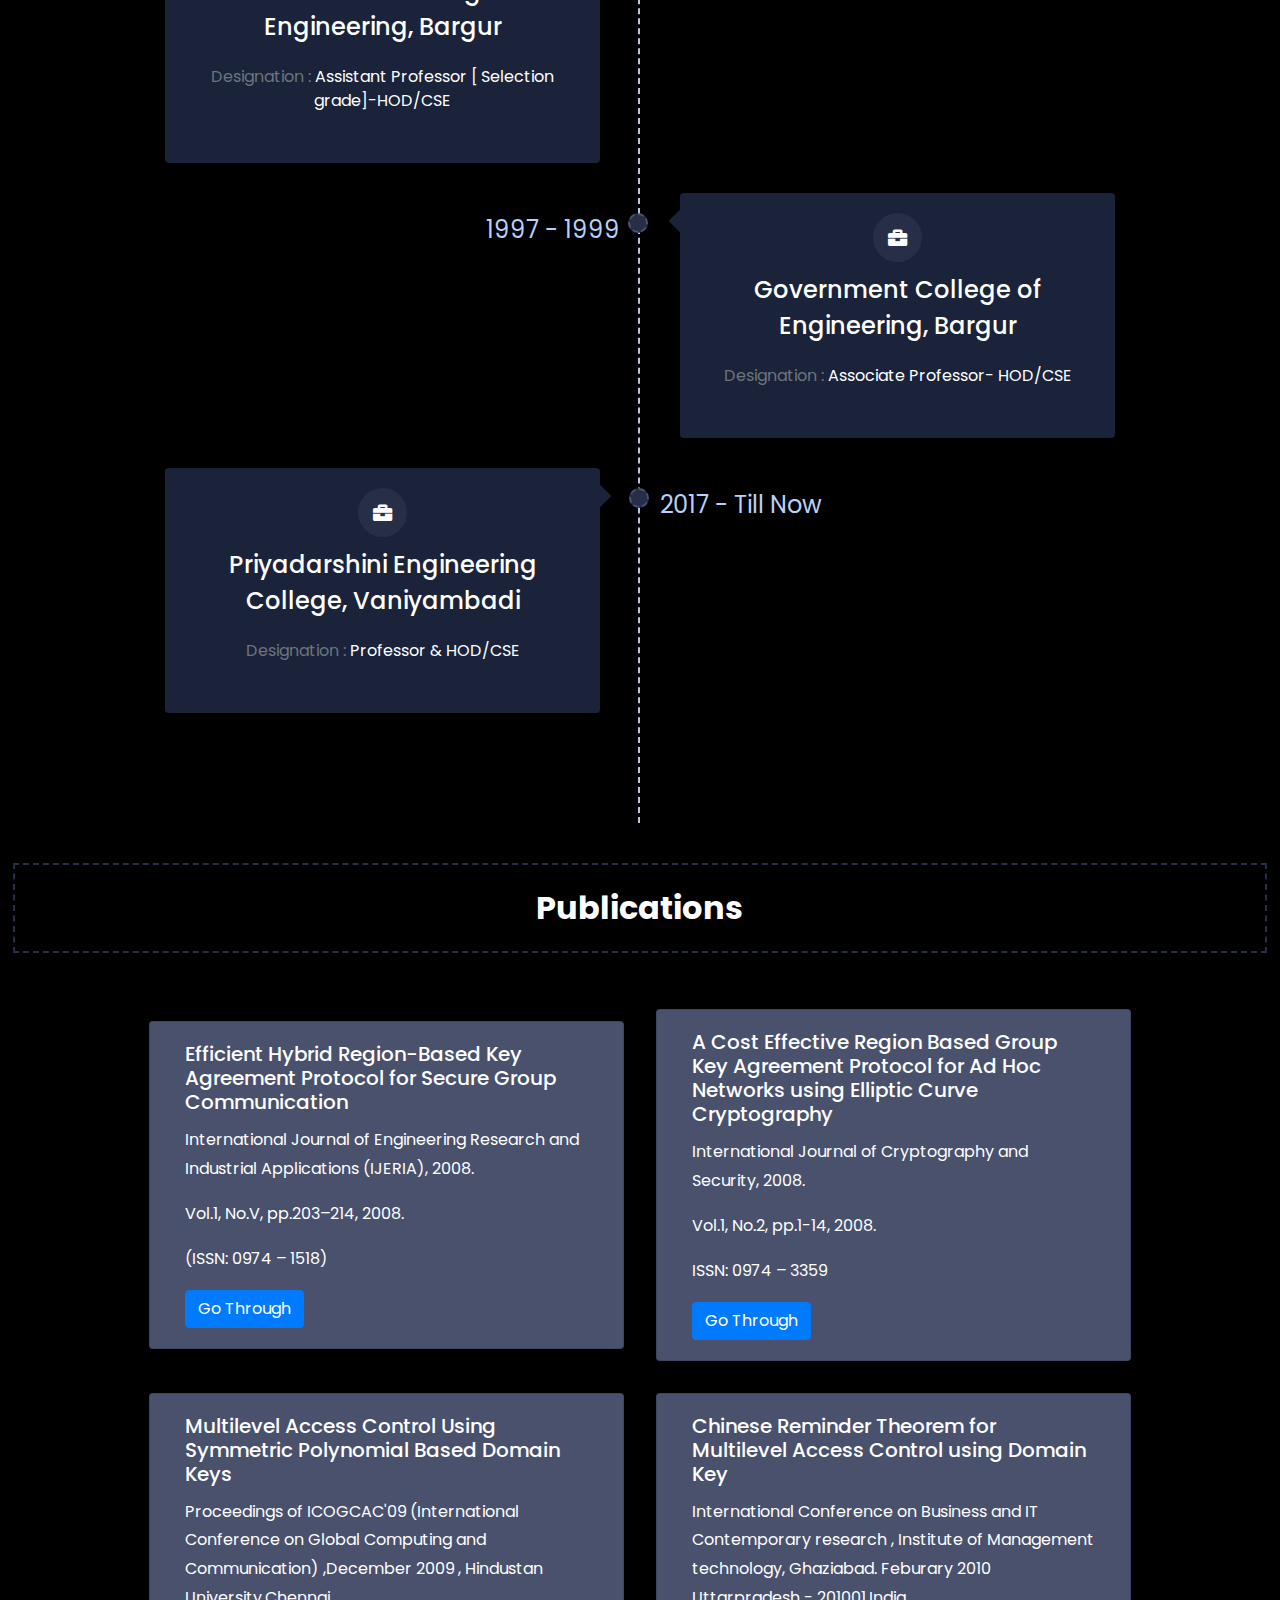
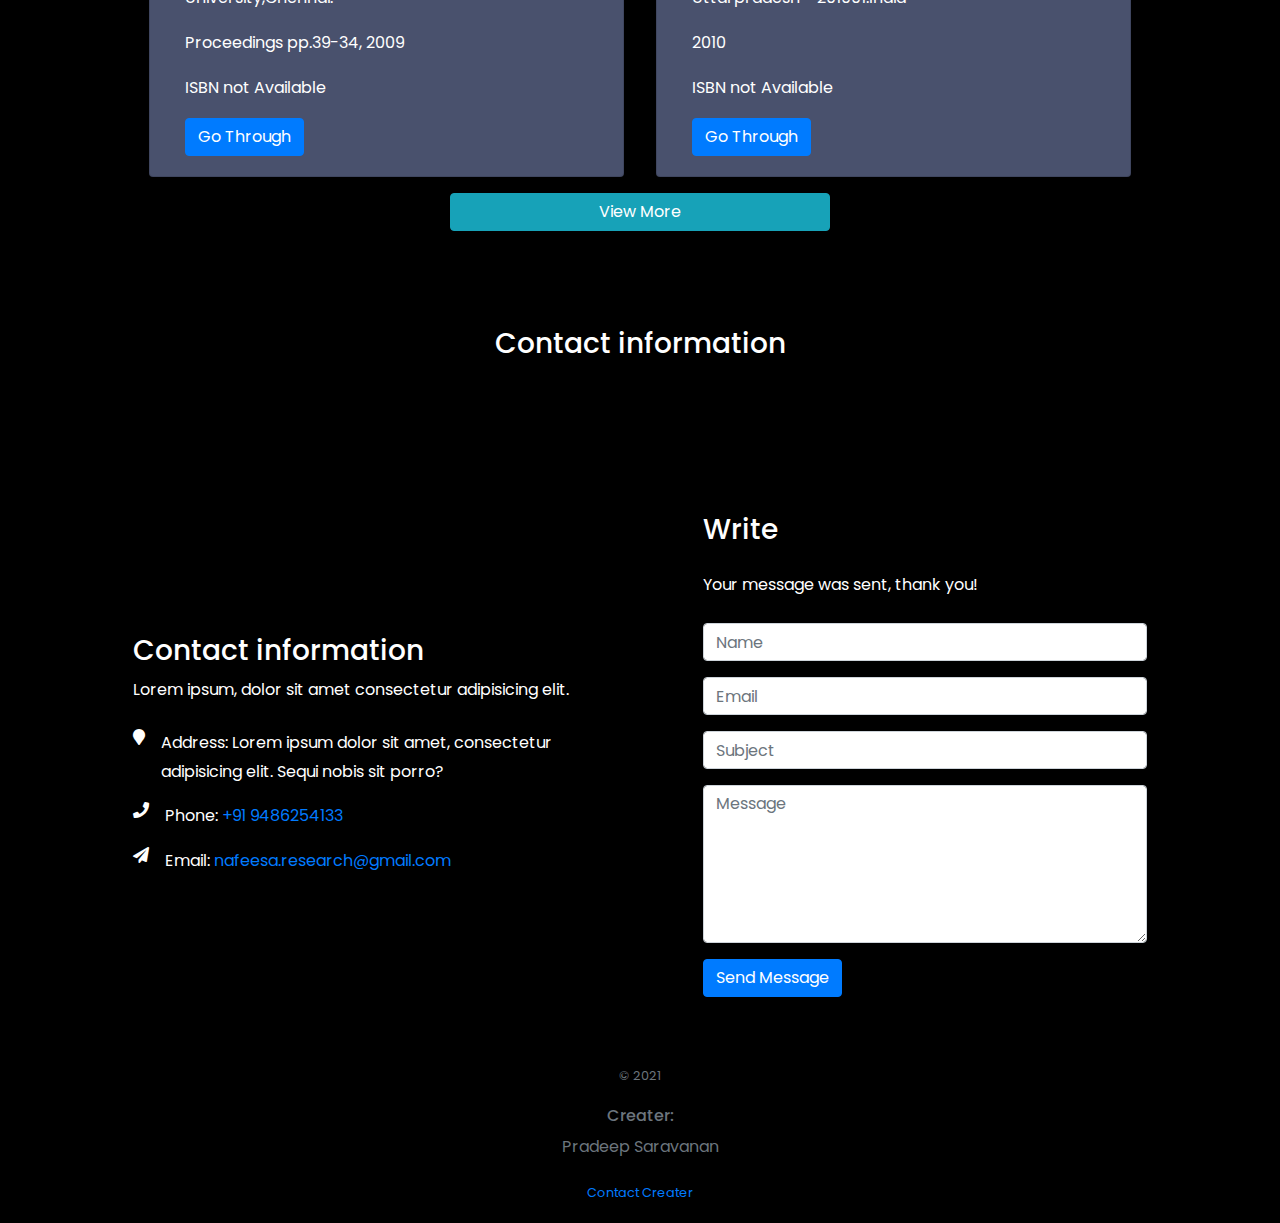
==== commit f6810831: "Update index.html" ====
--- a/index.html
+++ b/index.html
@@ -51,7 +51,8 @@
     <meta property="og:title" content="Dr.Nafeesa Begum">
     <meta property="og:image" content="./Assets/favicon-32x32.png">
     <meta property="og:description" content="Do You wanna Know Who I am And my Profession Just Click My URL :)">
-    Do You wanna Know Who I am And my Proffession Just Click My URL :)
+    <meta name="description" content=" Do You wanna Know Who I am And my Proffession Just Click My URL :)">
+    <meta name="author" content="Pradeep Saravanan">
     <!-- Bootstrap CDN -->
     <link
       rel="stylesheet"
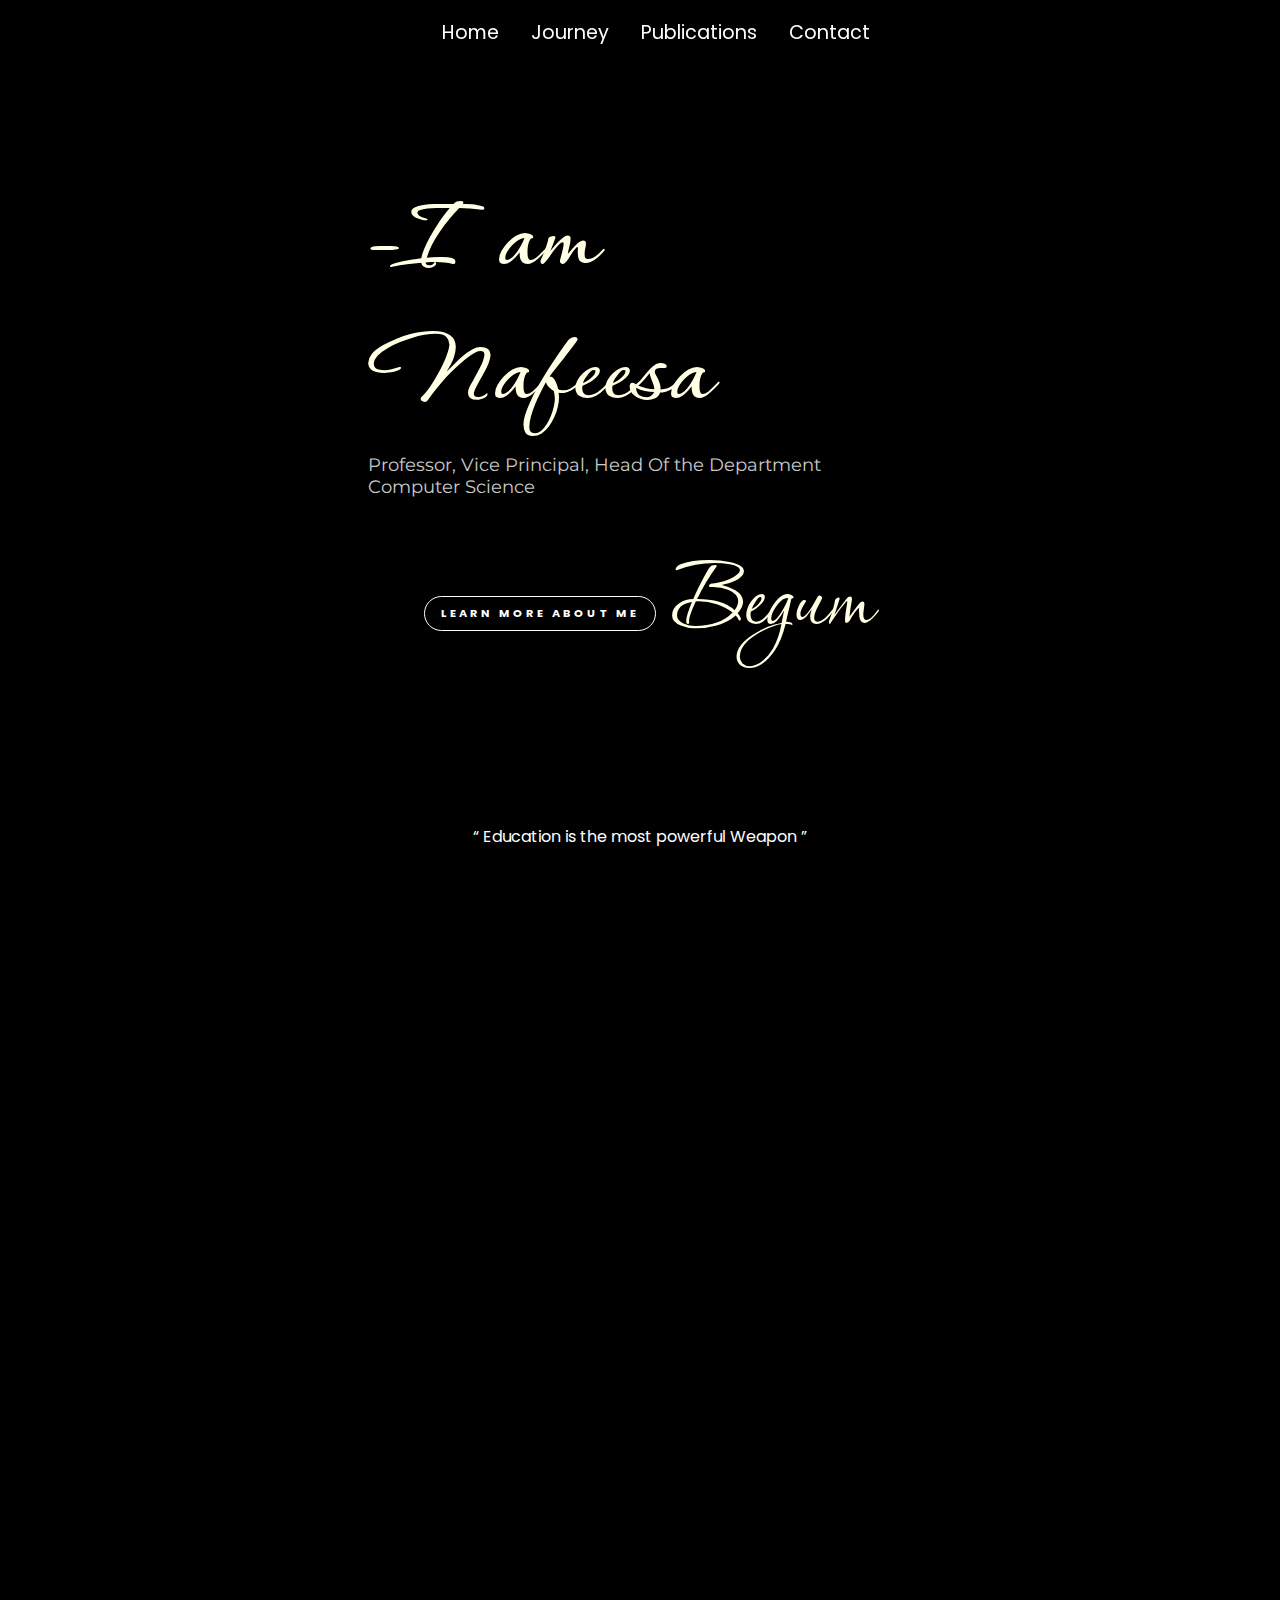
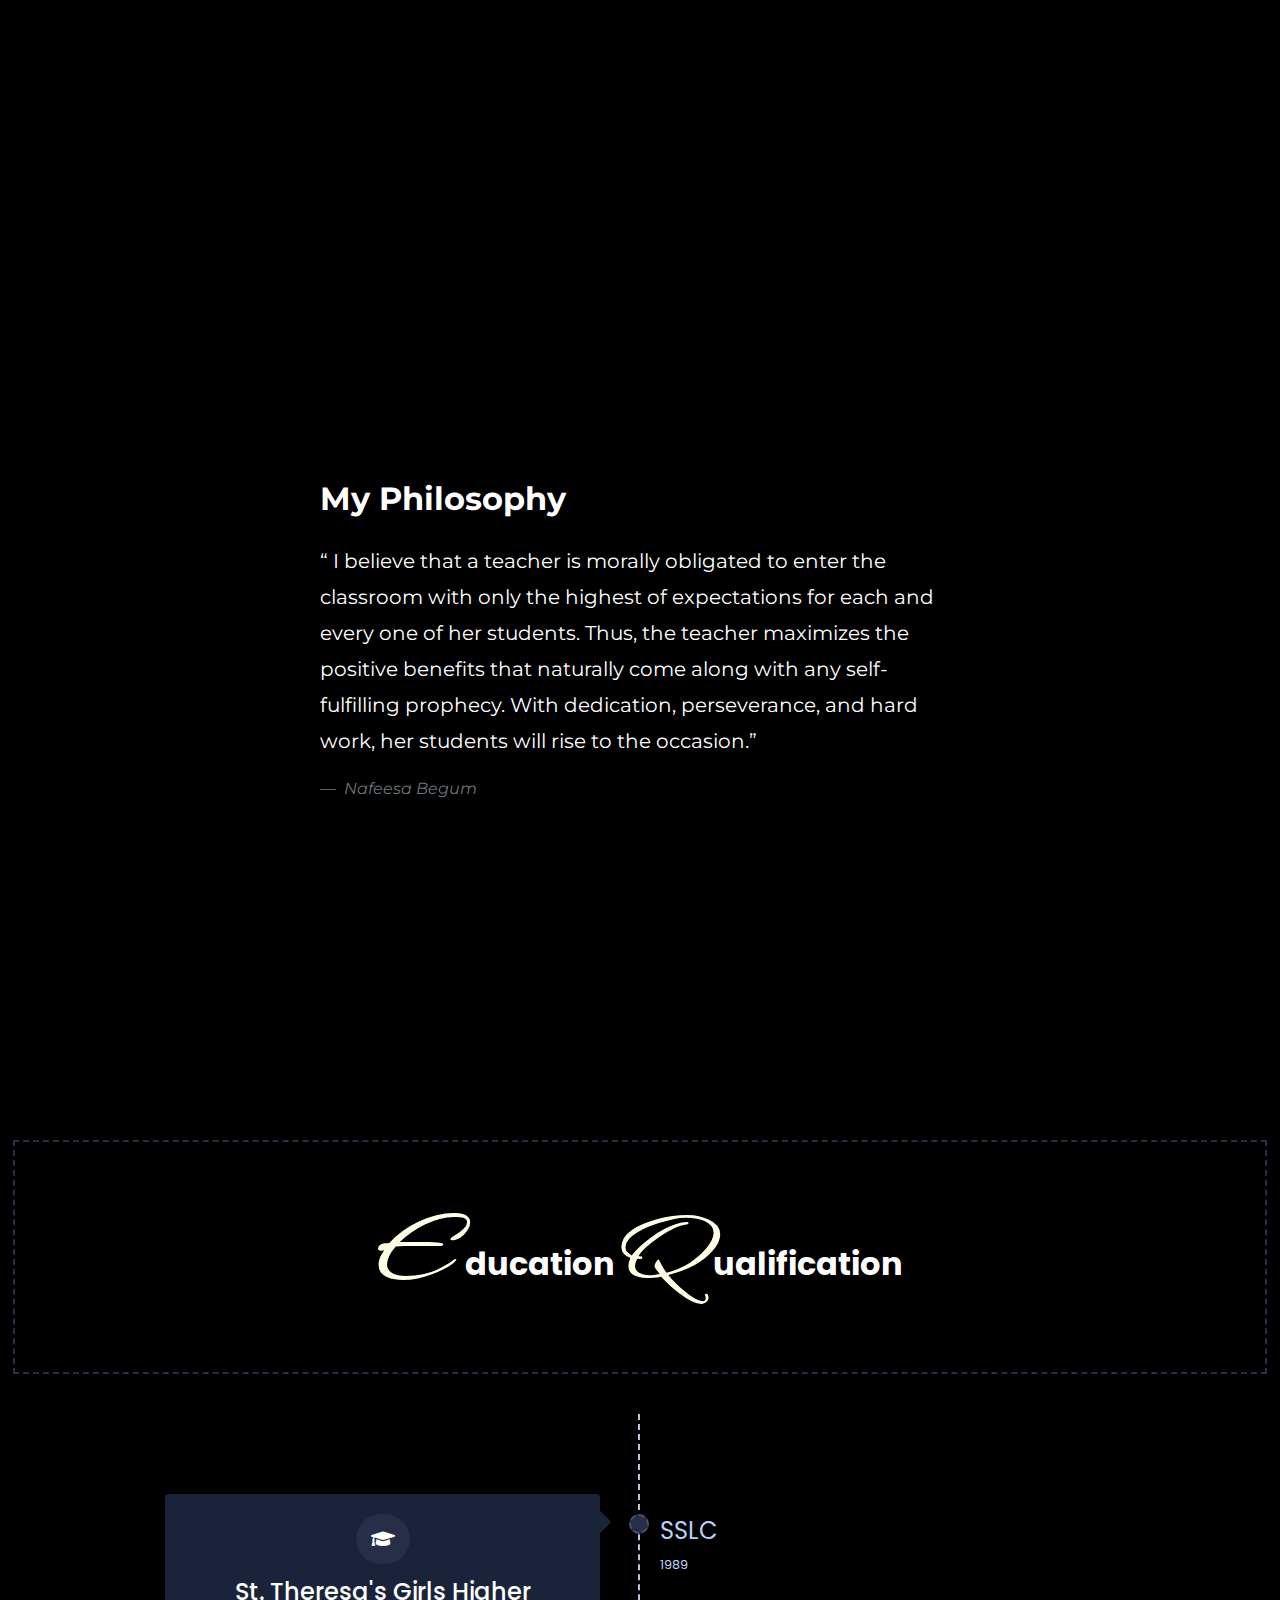
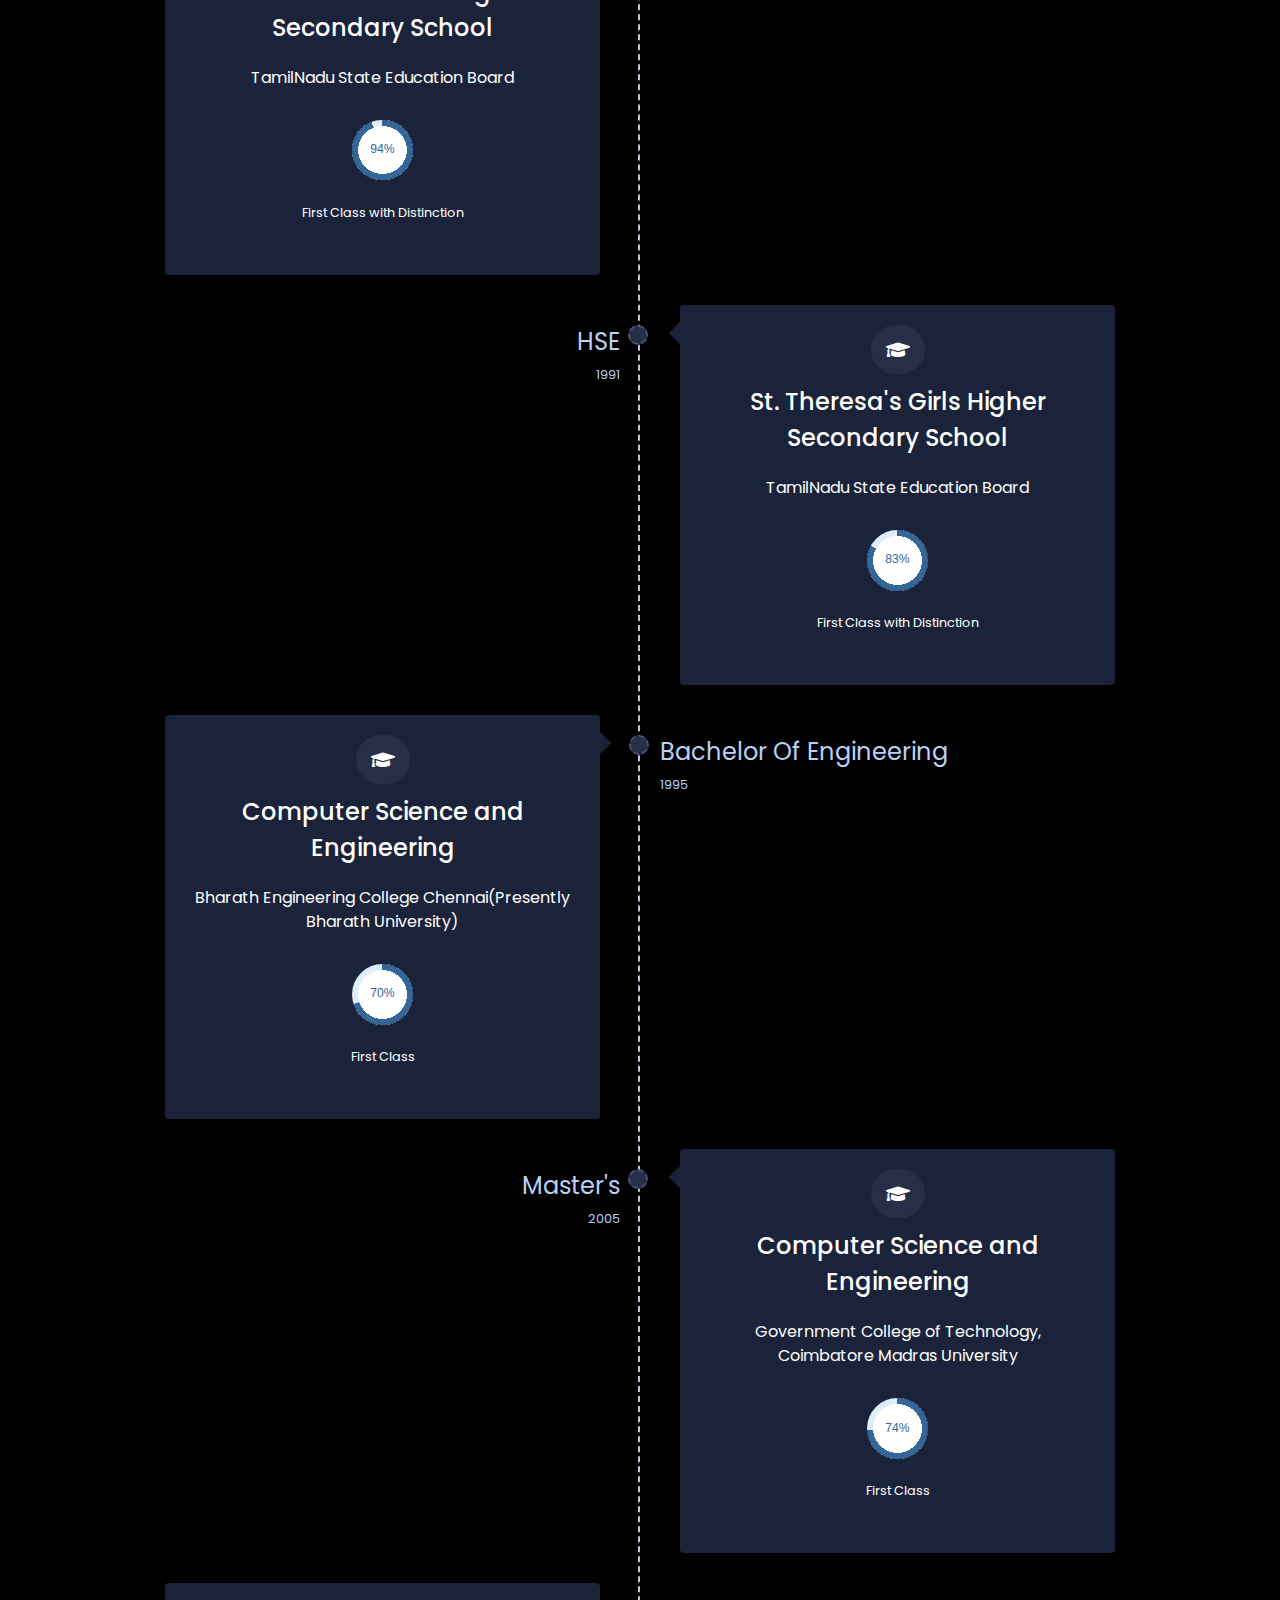
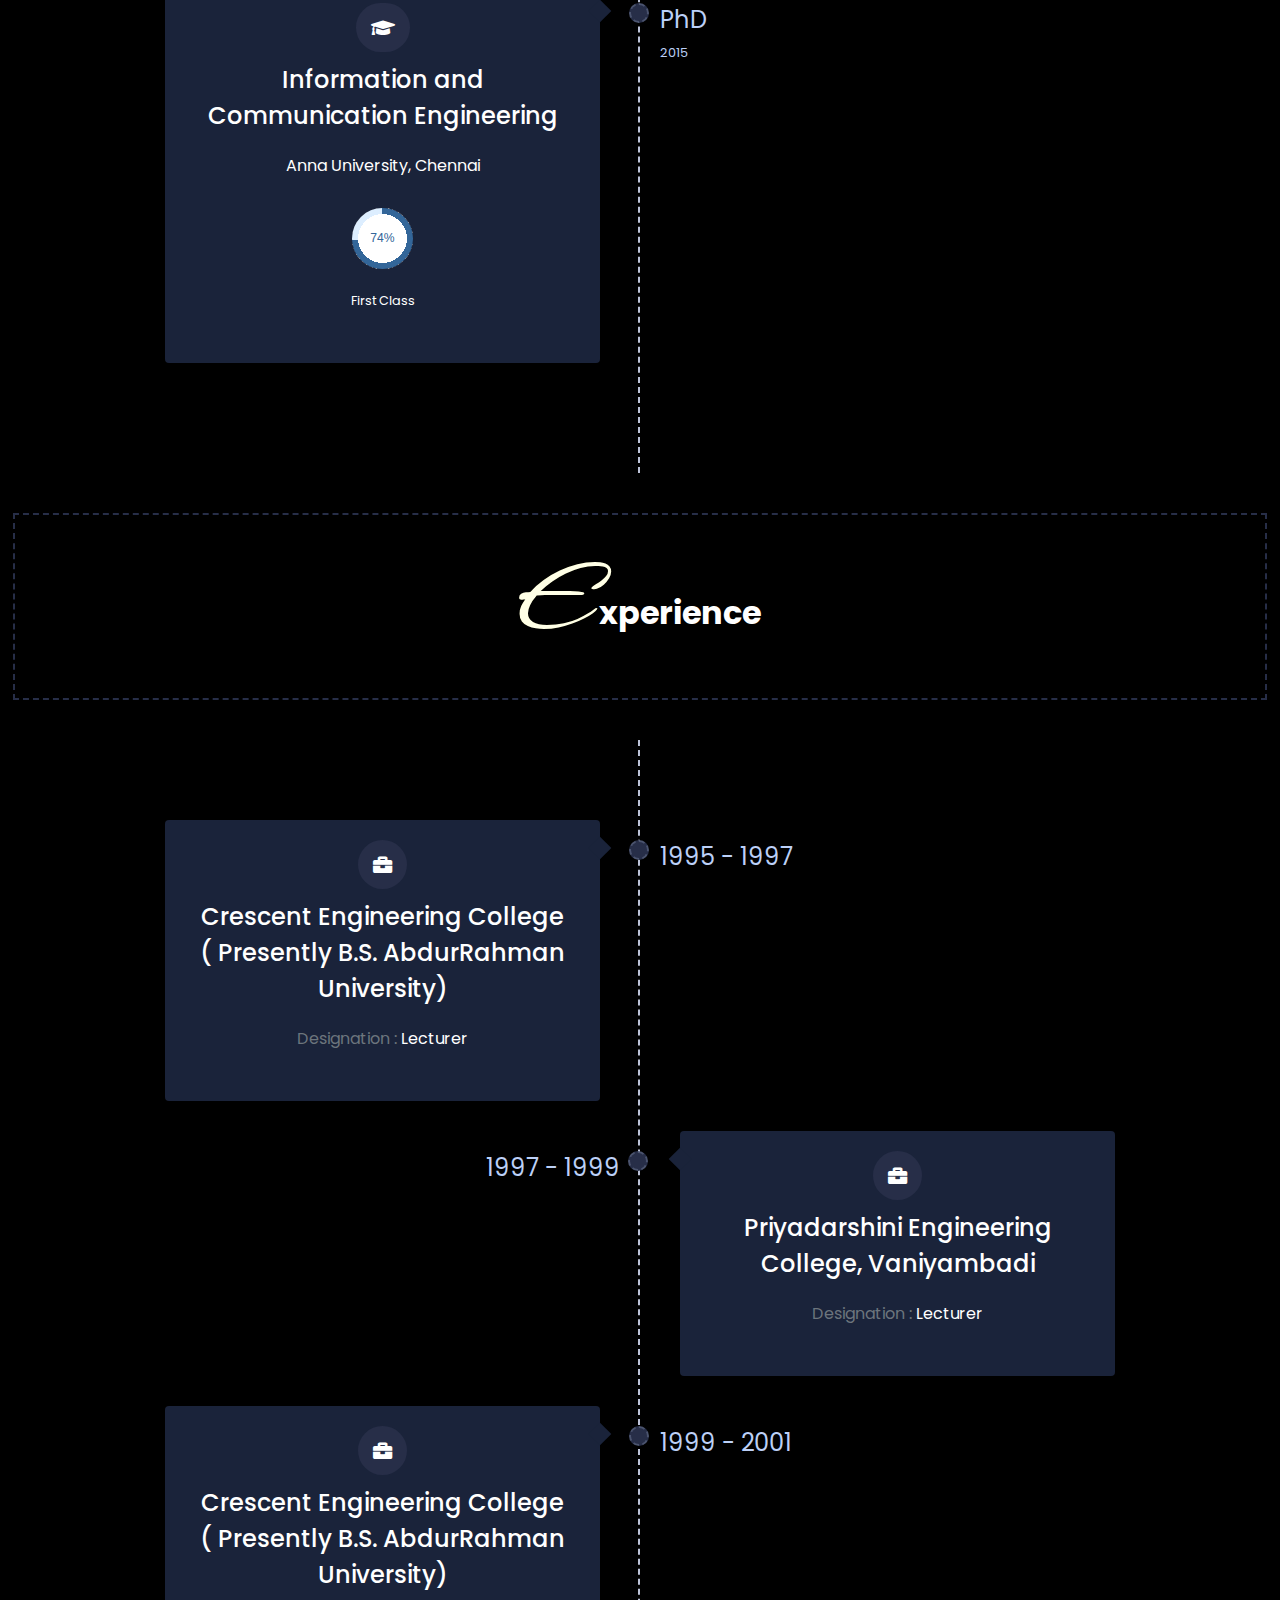
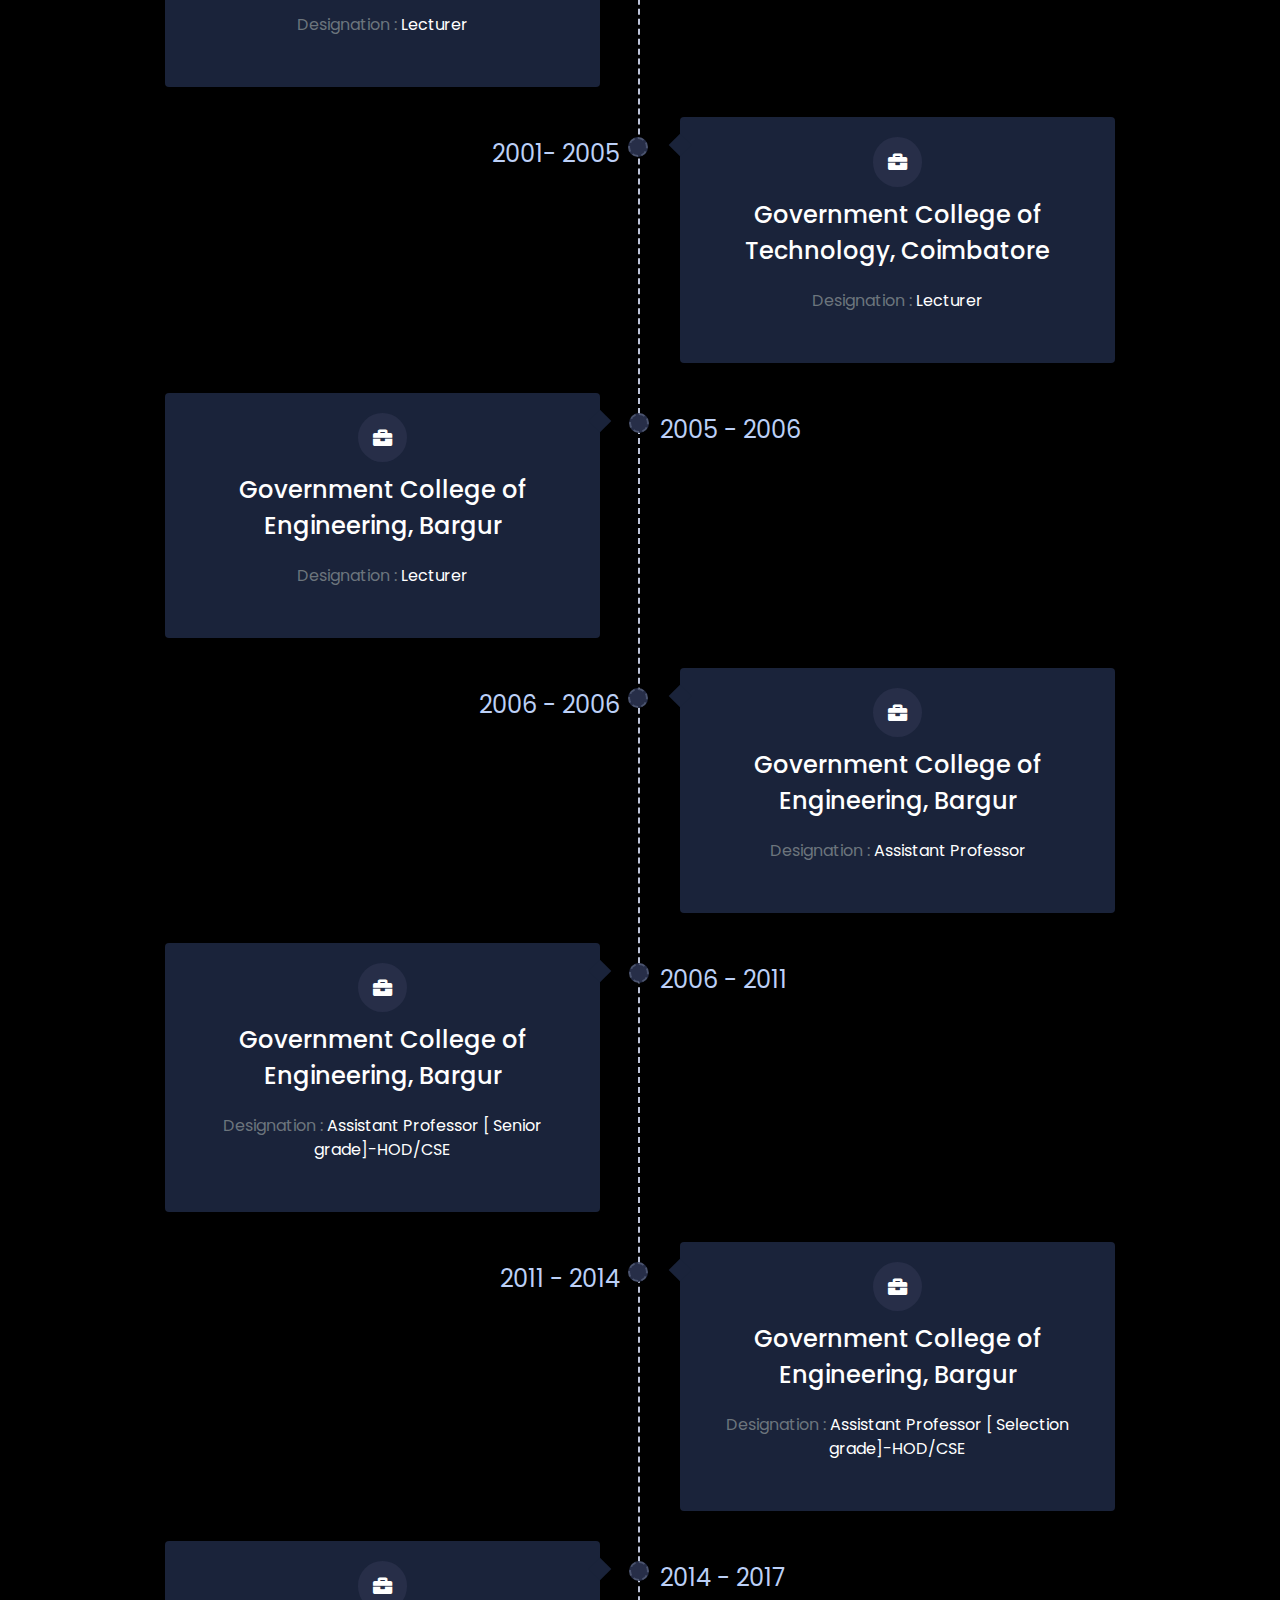
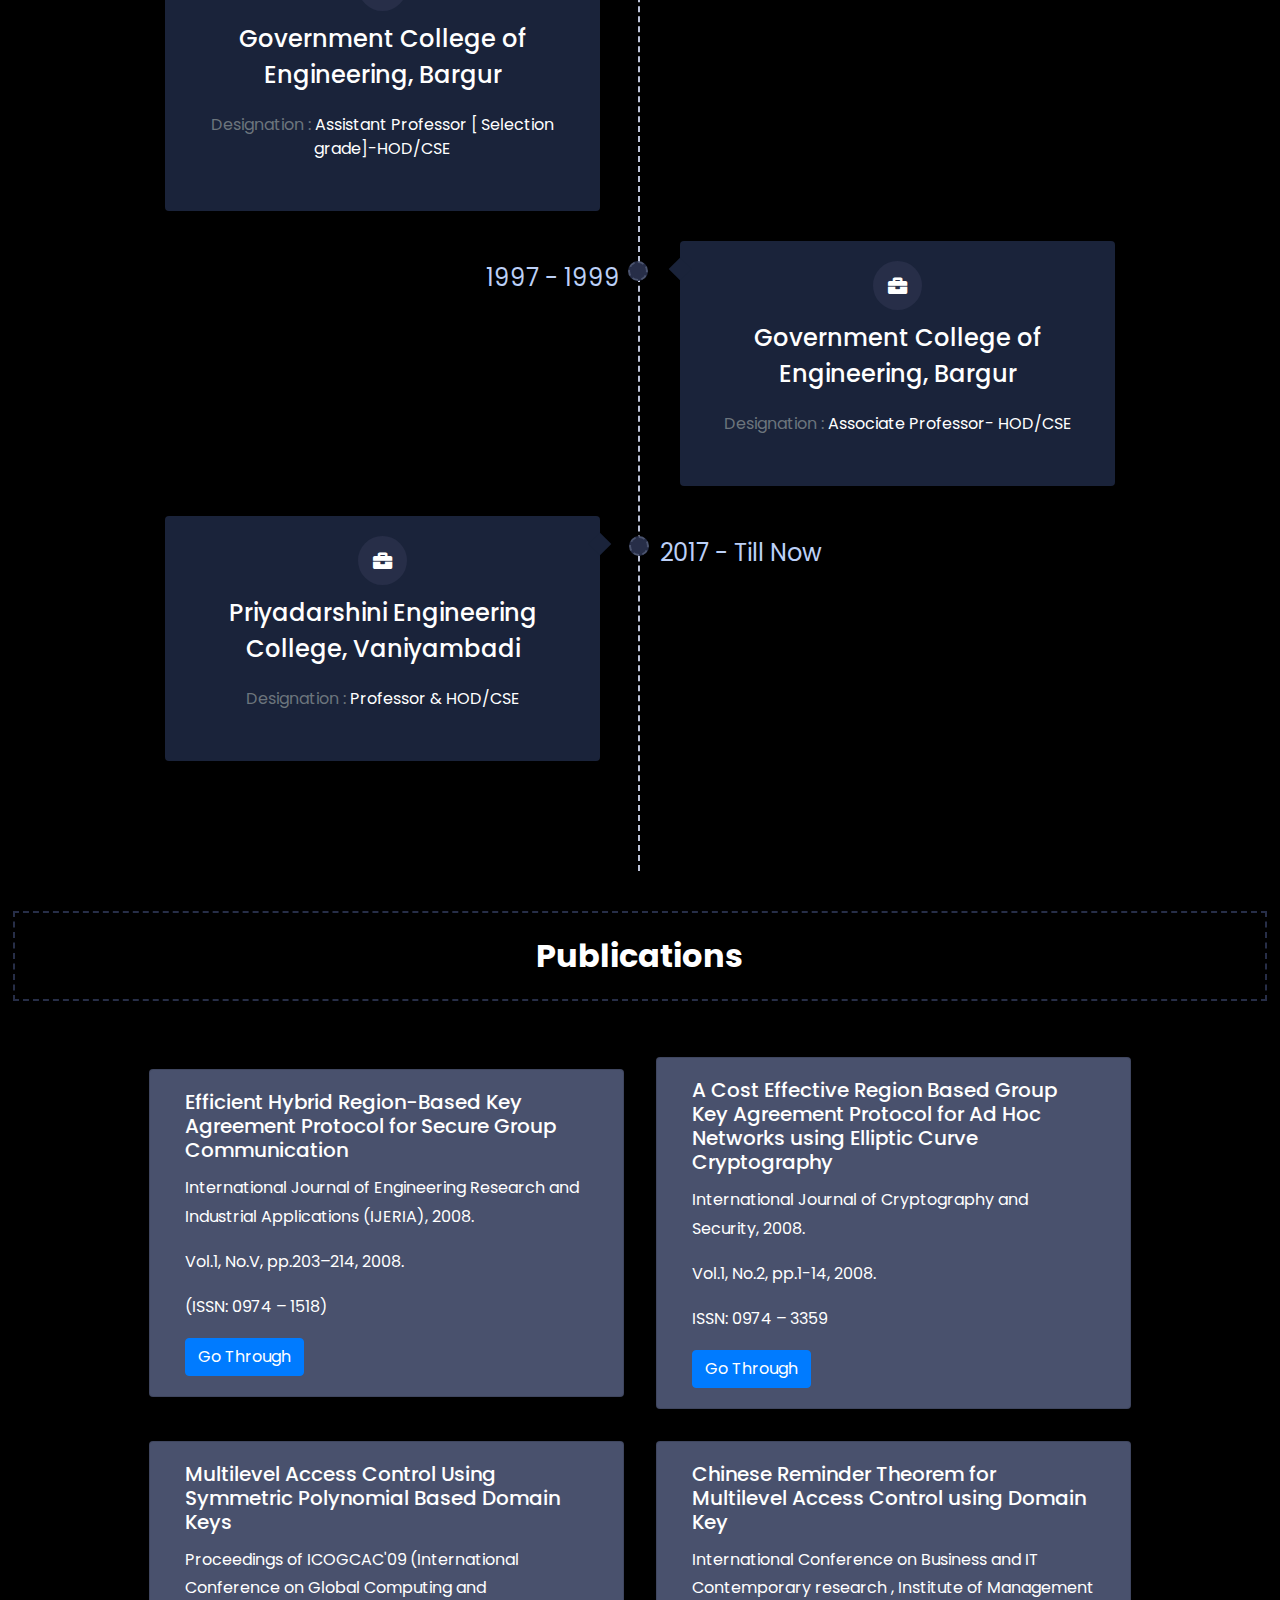
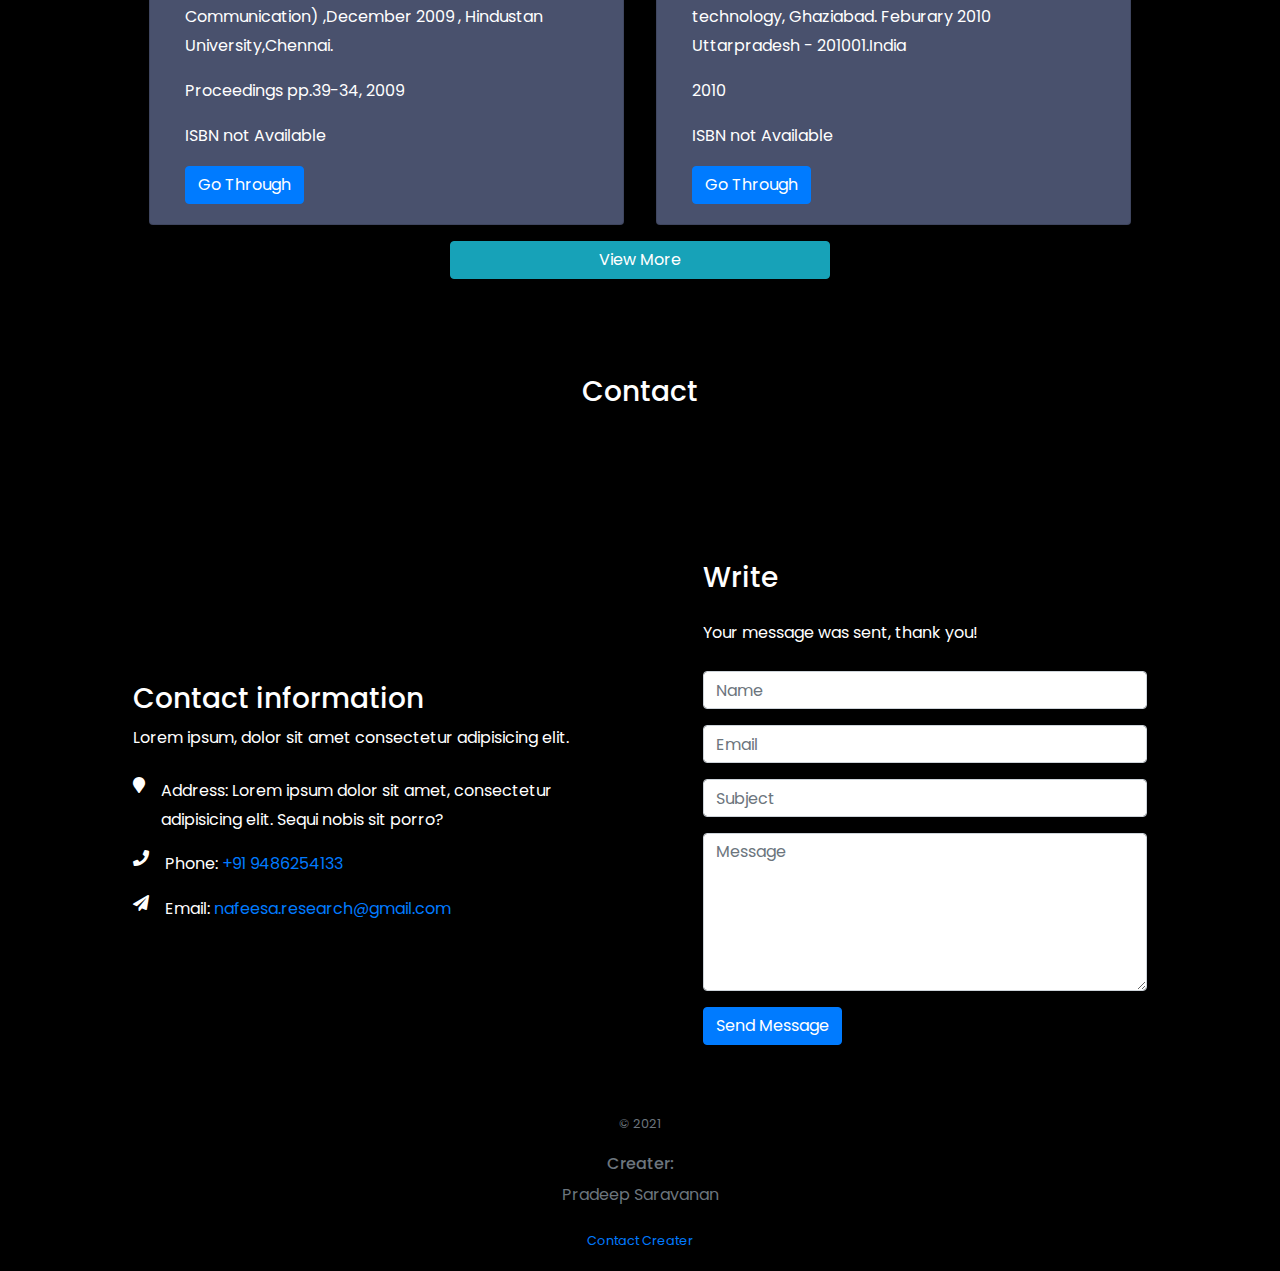
==== commit 9a18cf1b: "Update index.html" ====
--- a/index.html
+++ b/index.html
@@ -121,7 +121,7 @@
           </h4>
           <div class="d-flex justify-content-center align-items-center btn-container">
             
-            <a class="btn collisionHover learnMoreBtn d-block" href="#"
+            <a class="btn collisionHover learnMoreBtn d-block" href="#journey"
           >Learn More About Me
         </a>
             <p class="fancyText">Begum</p></div>
@@ -288,7 +288,7 @@
         </div>
       </div>
 
-      <h2 class="section-title"><span class="fancyText">E</span>xperience</h2>
+      <h2 class="section-title p-4"><span class="fancyText">E</span>xperience</h2>
       <div class="container">
         <div class="timeline">
           <div class="timeline-row">
@@ -481,7 +481,7 @@
       <div class="container">
         <div class="row justify-content-center">
           <div class="col-md-6 text-center my-5">
-            <h3 class="p-5">Contact information<h3>
+            <h3 class="p-5">Contact <h3>
           </div>
         </div>
         <div class="row justify-content-center">
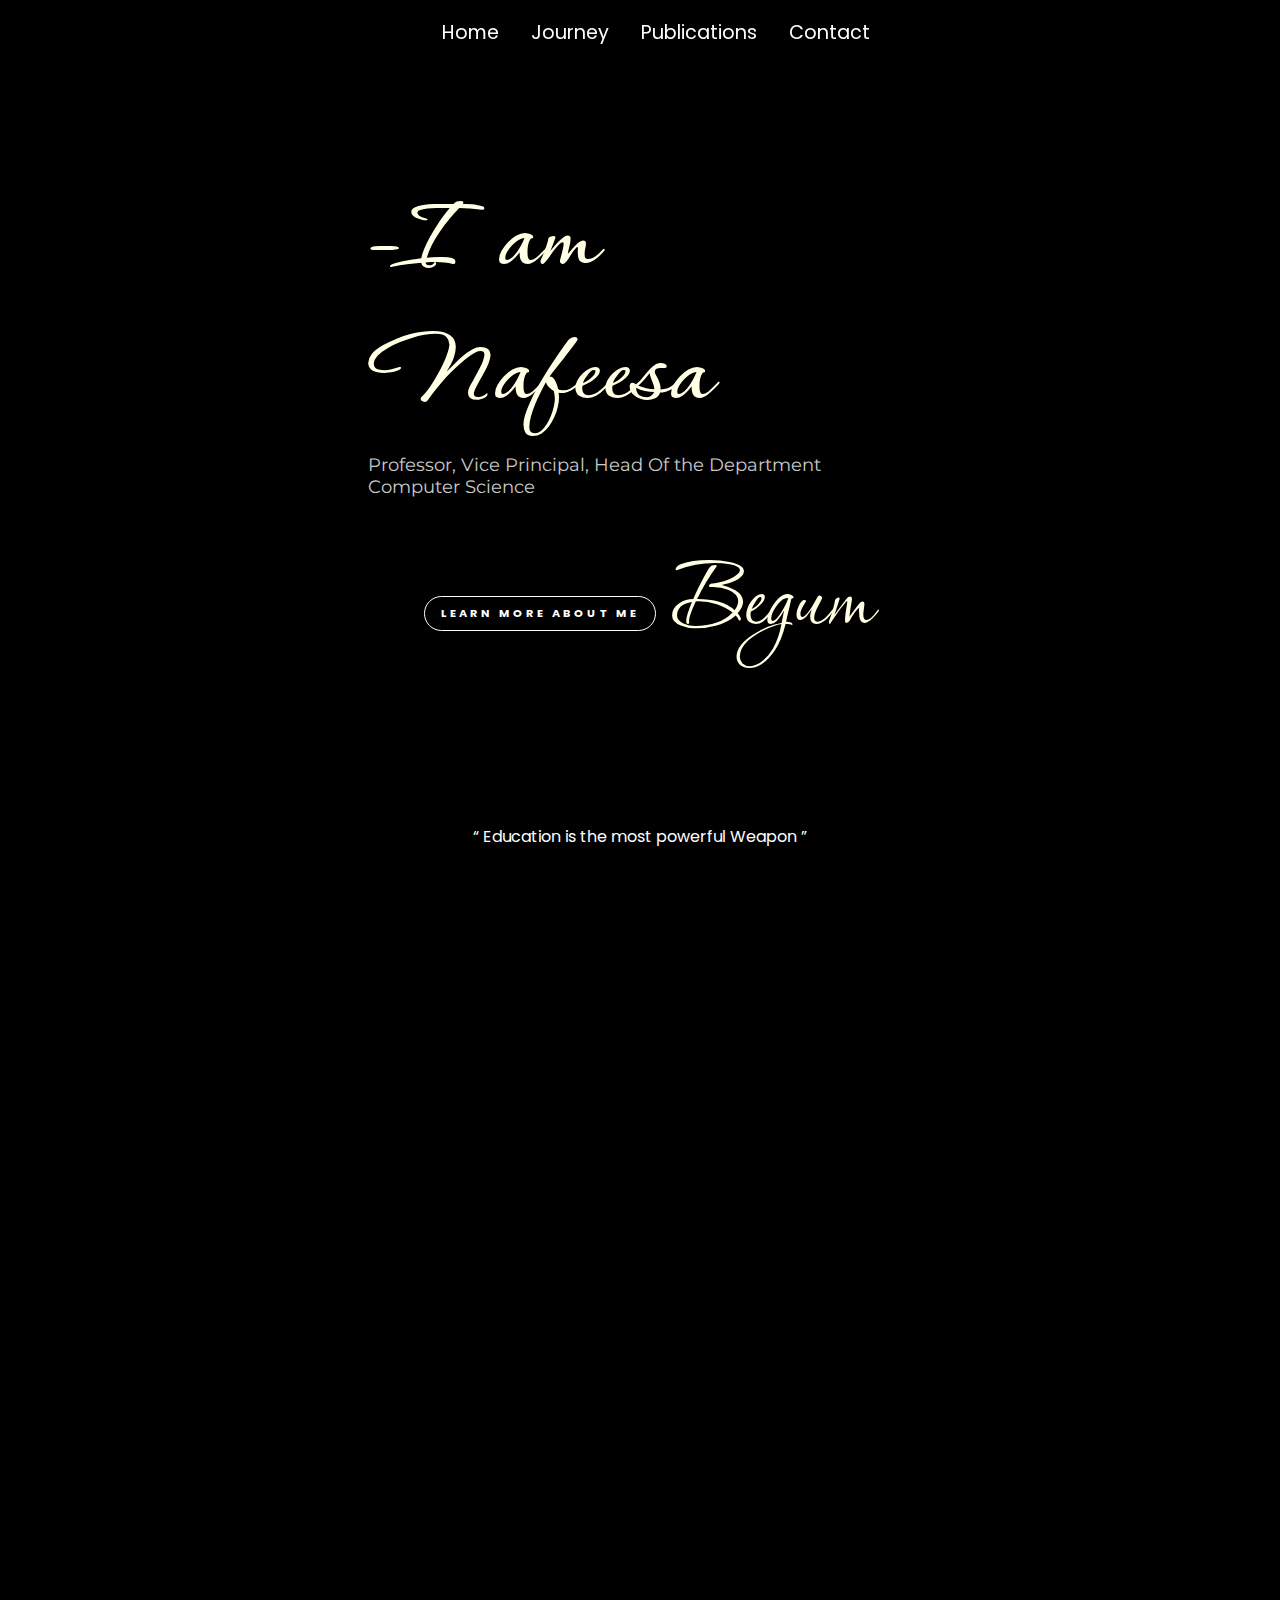
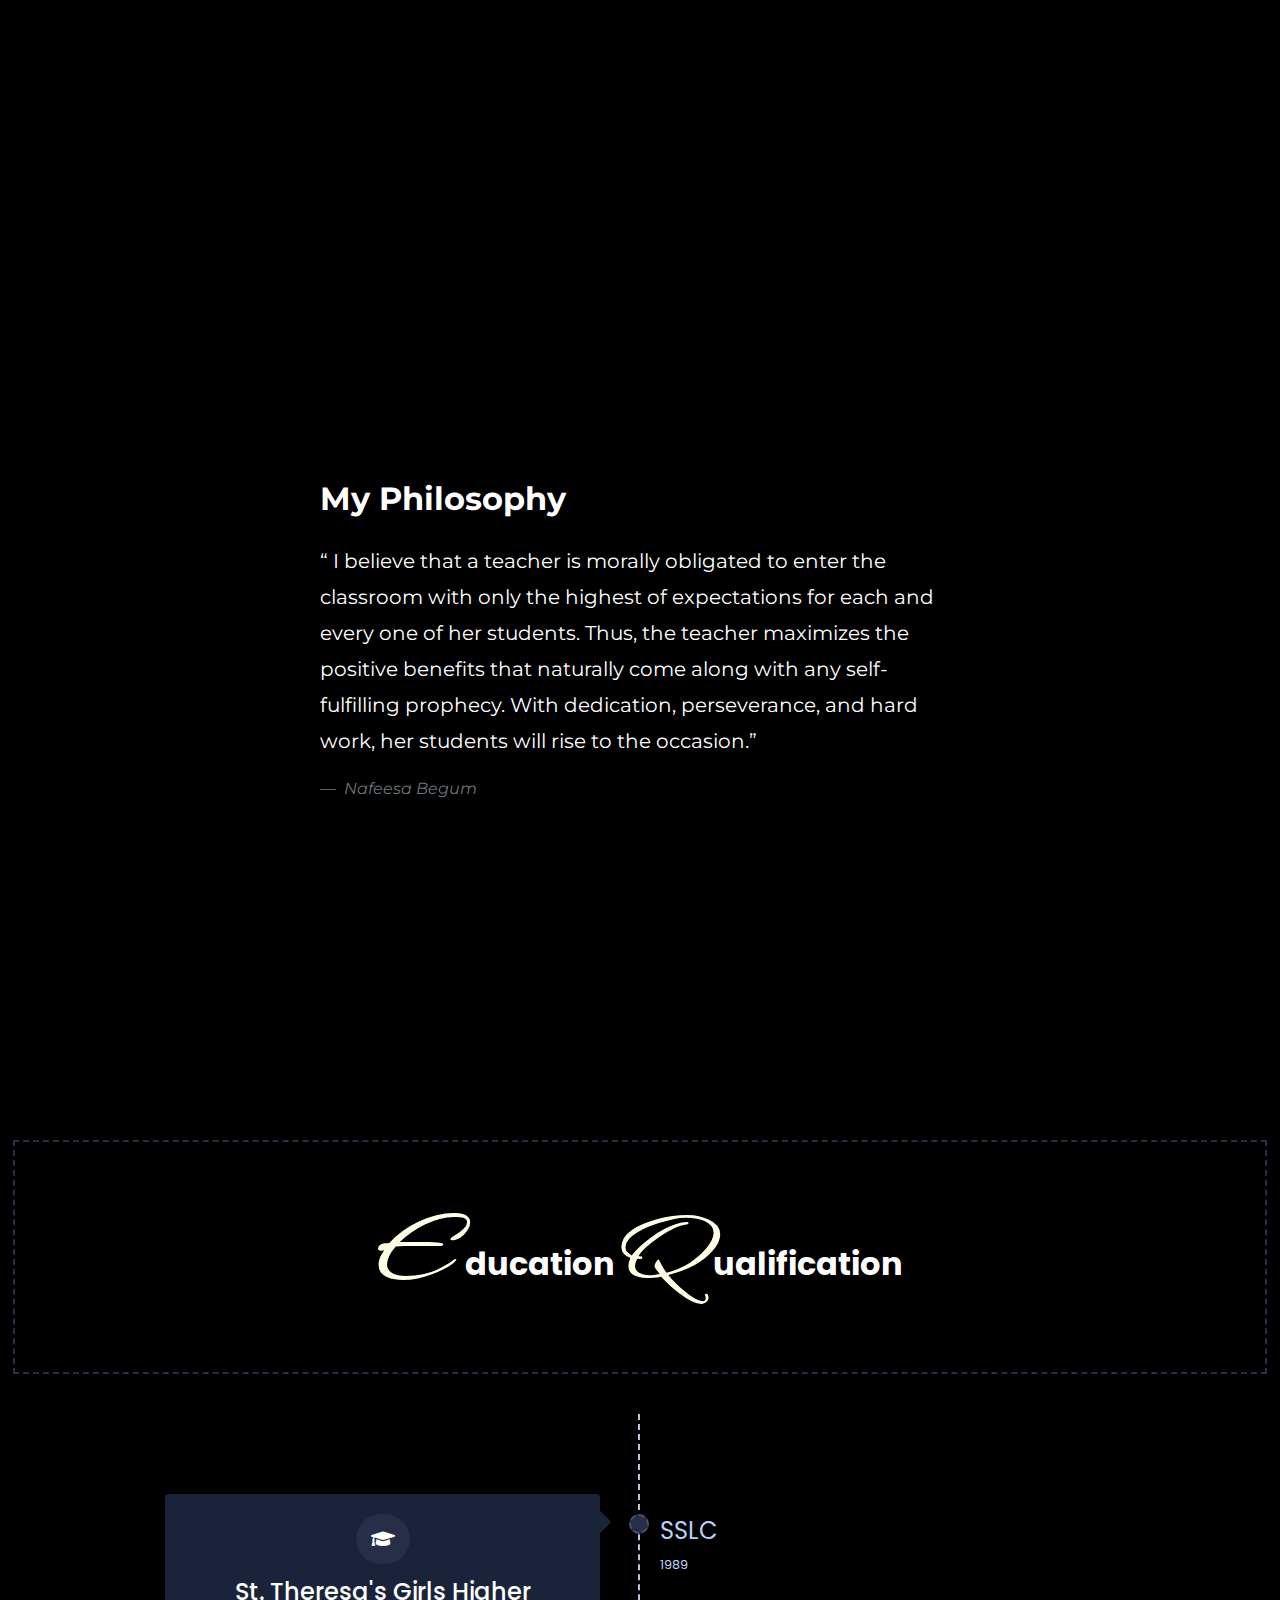
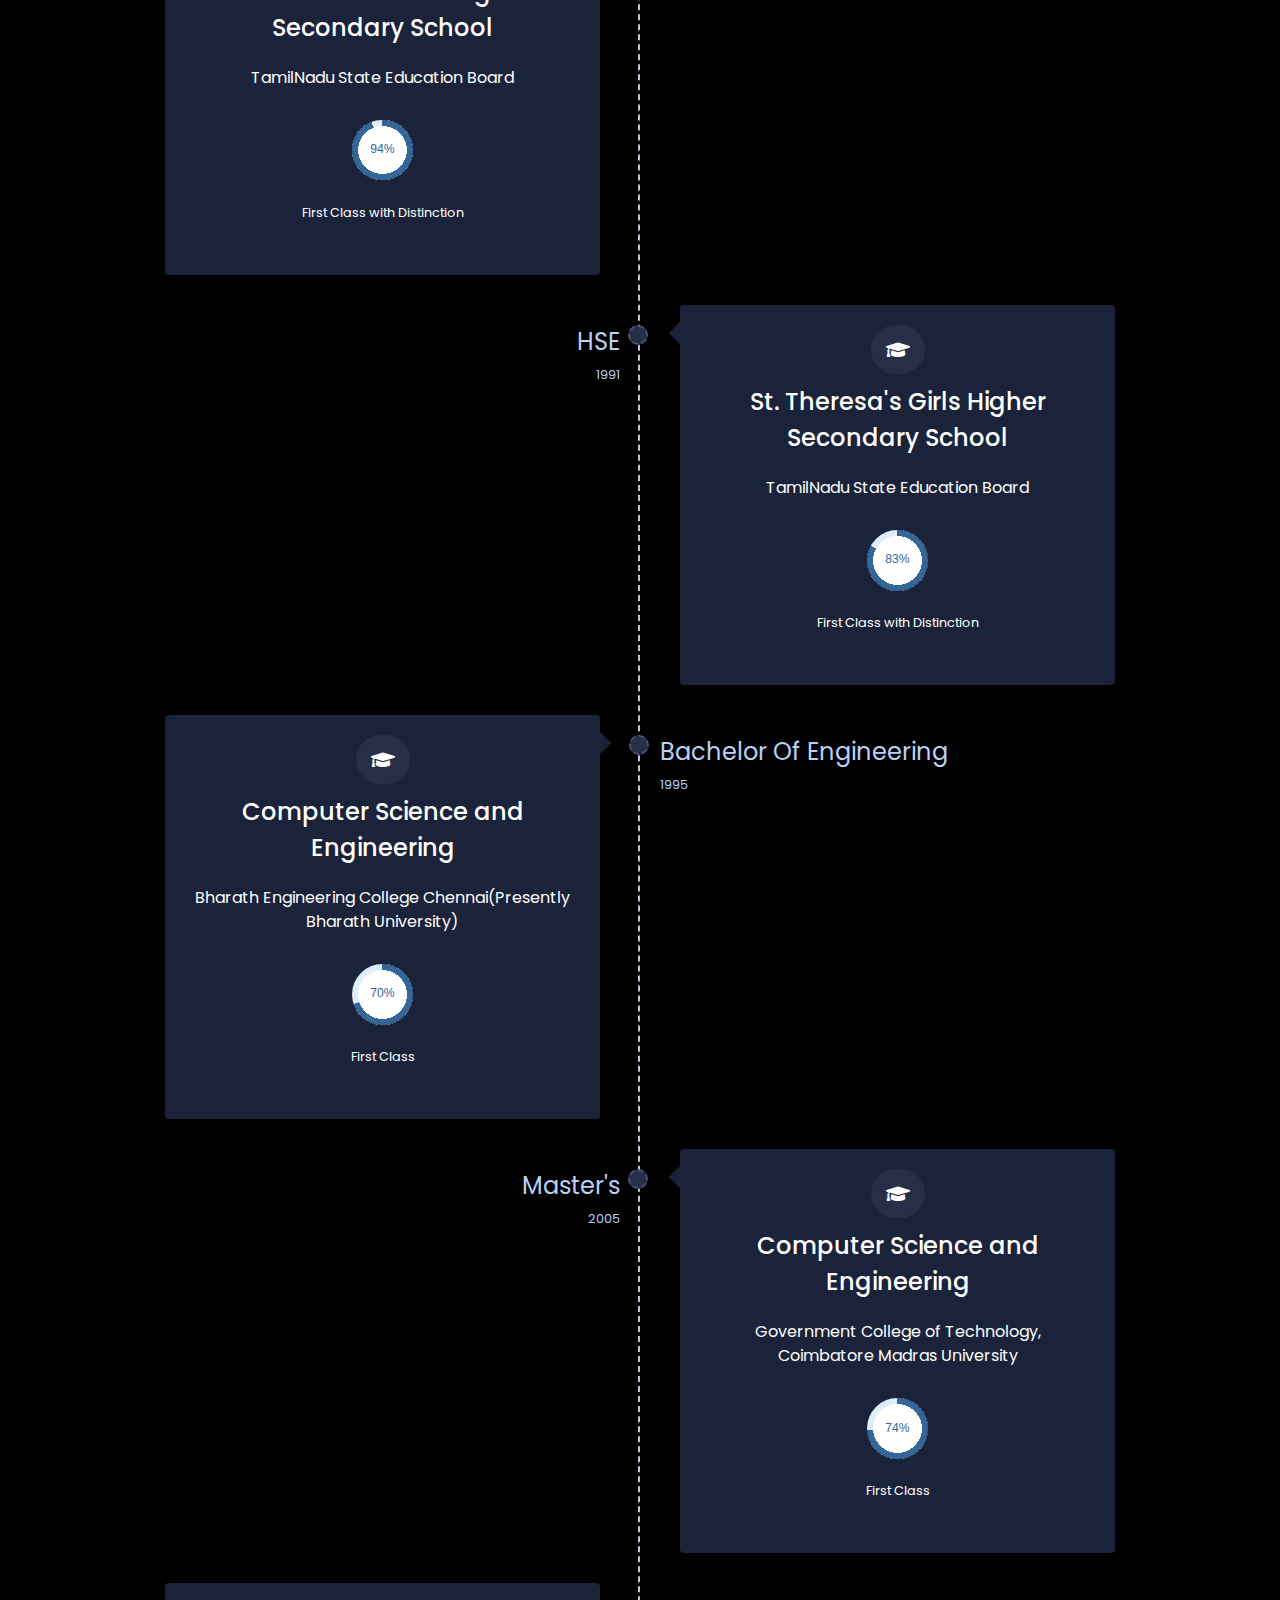
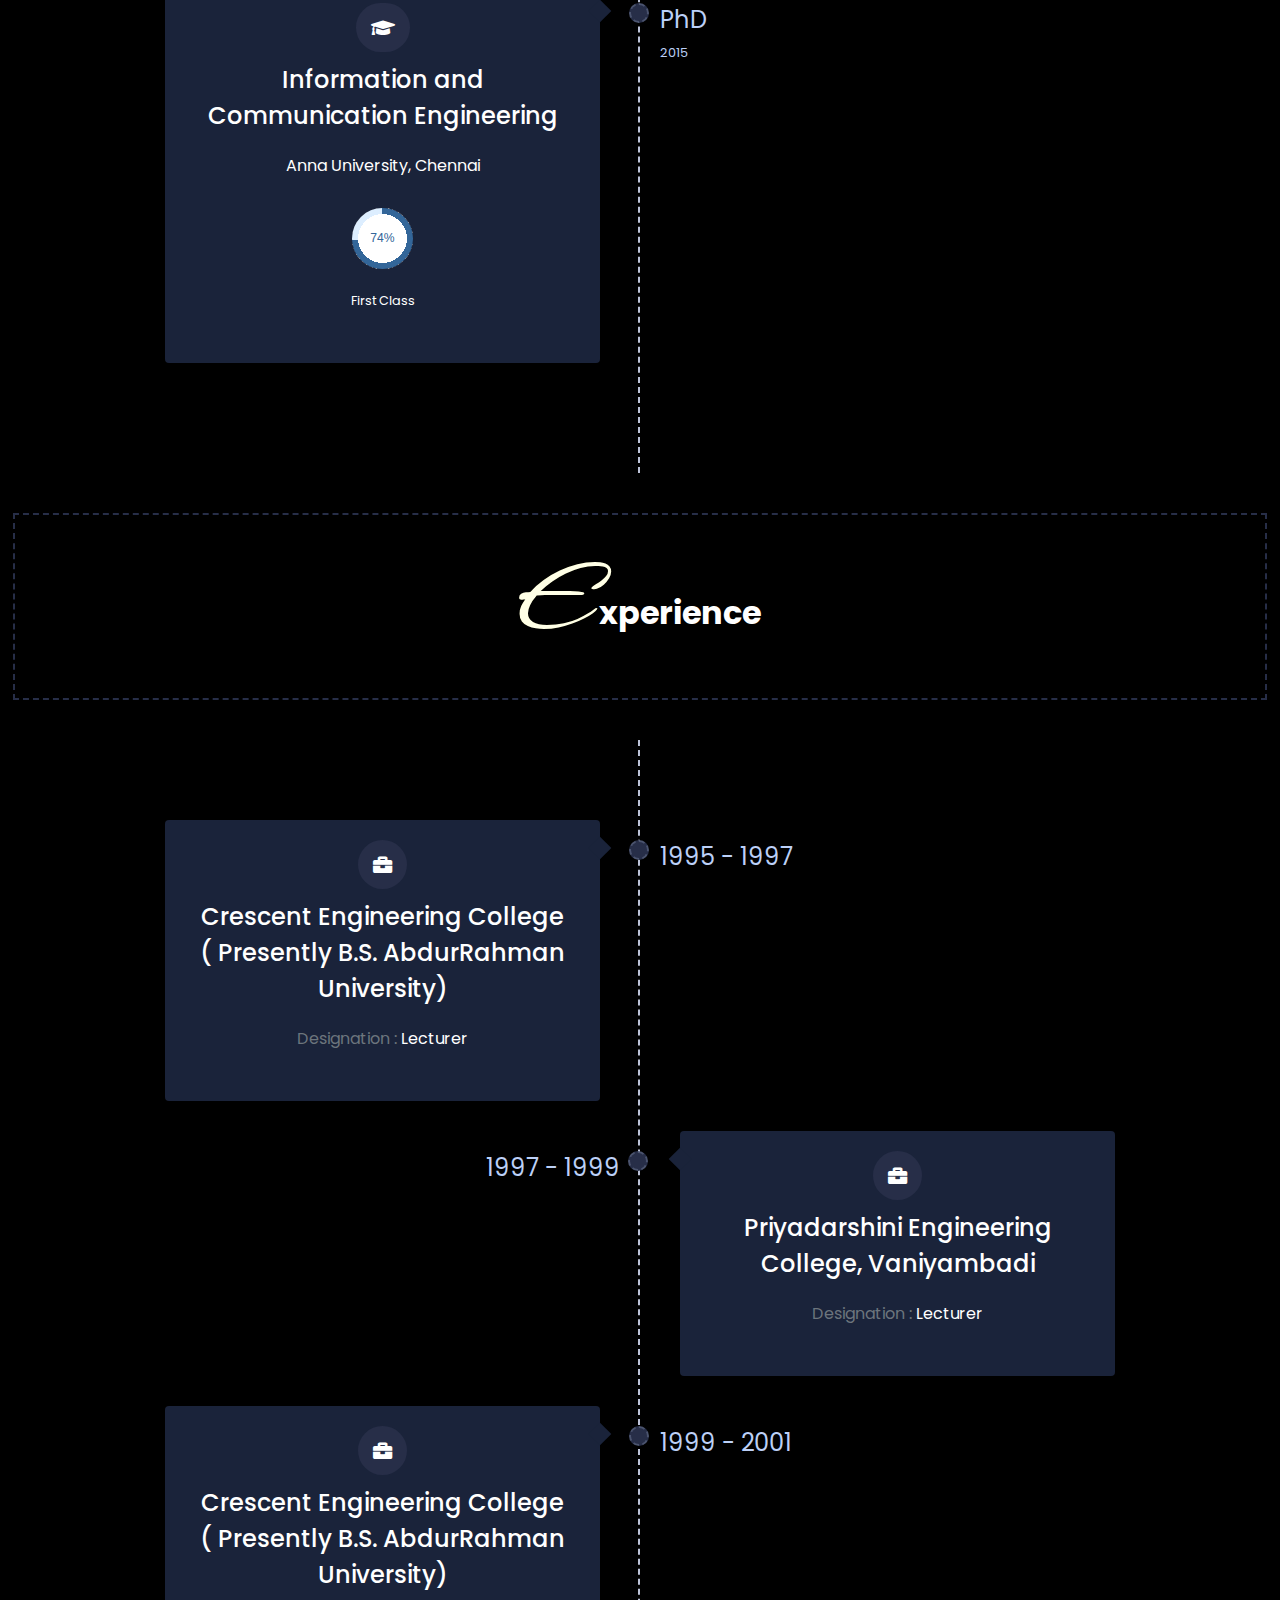
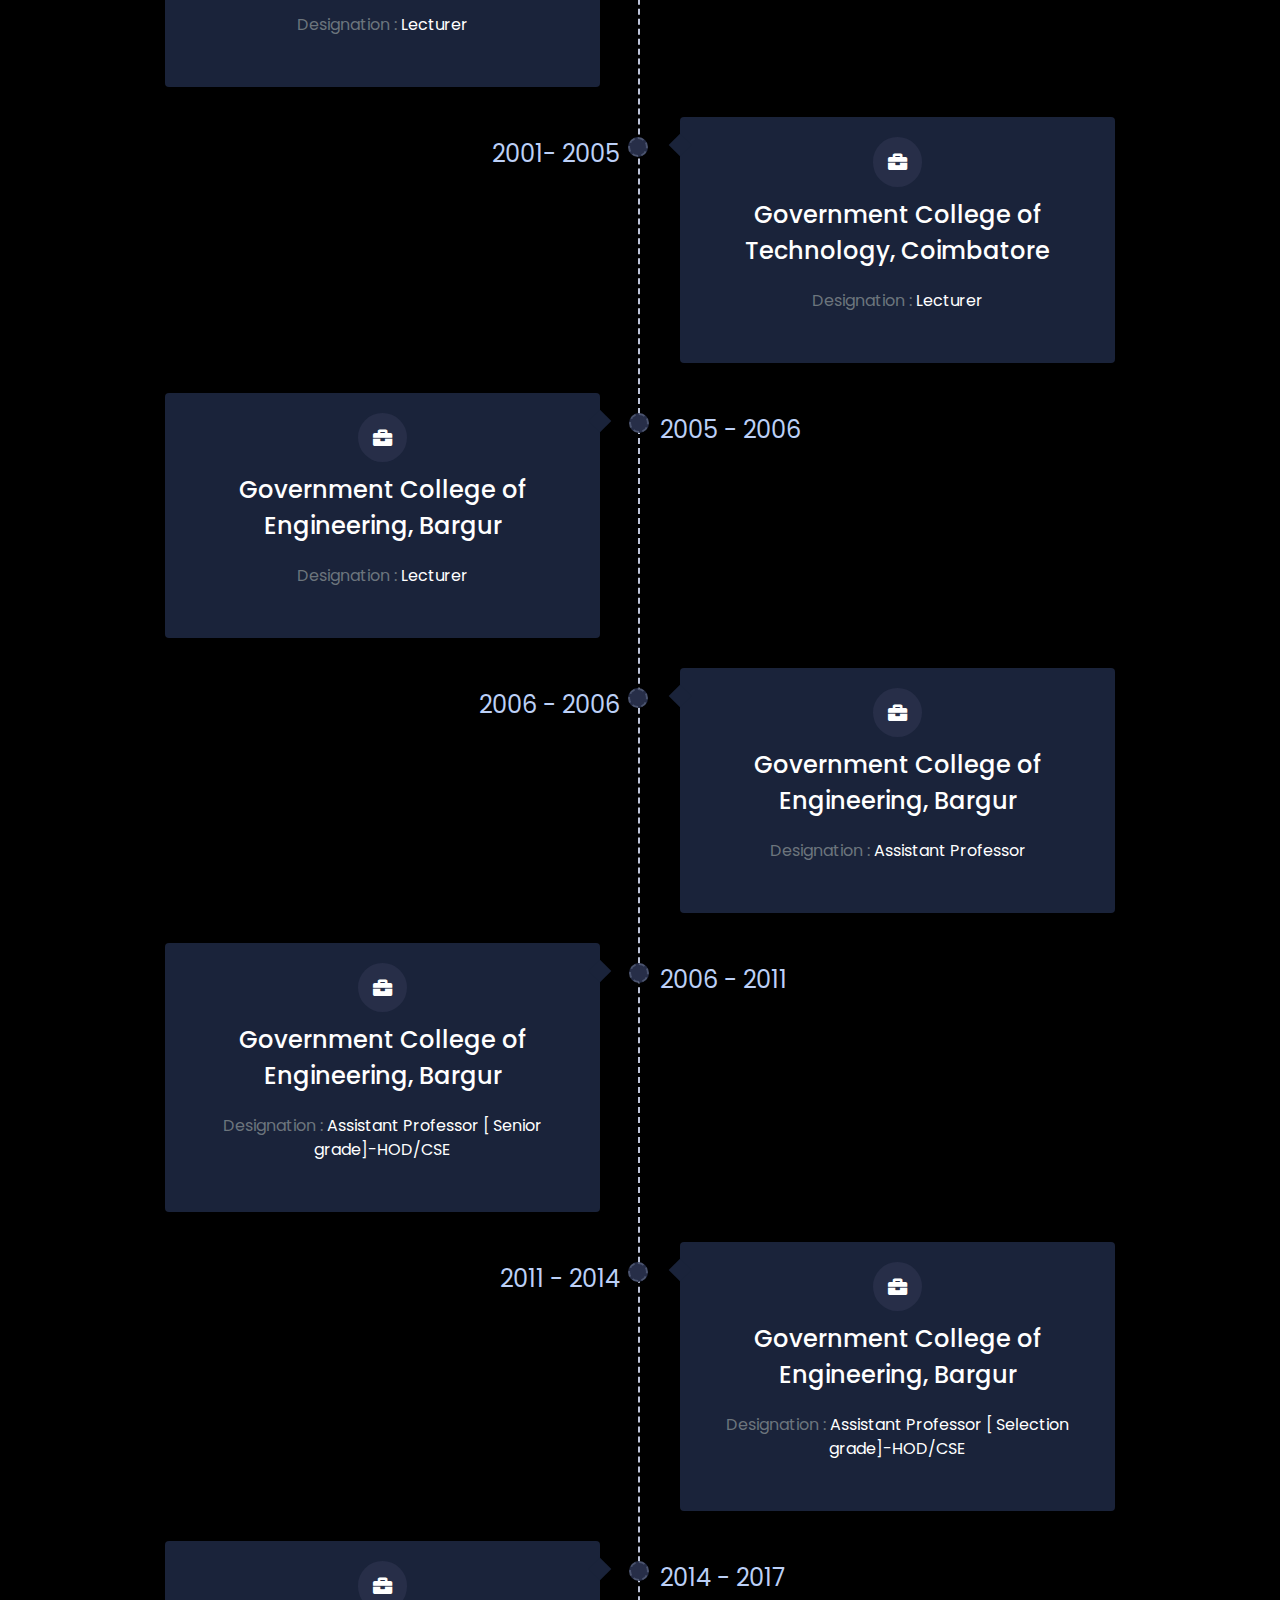
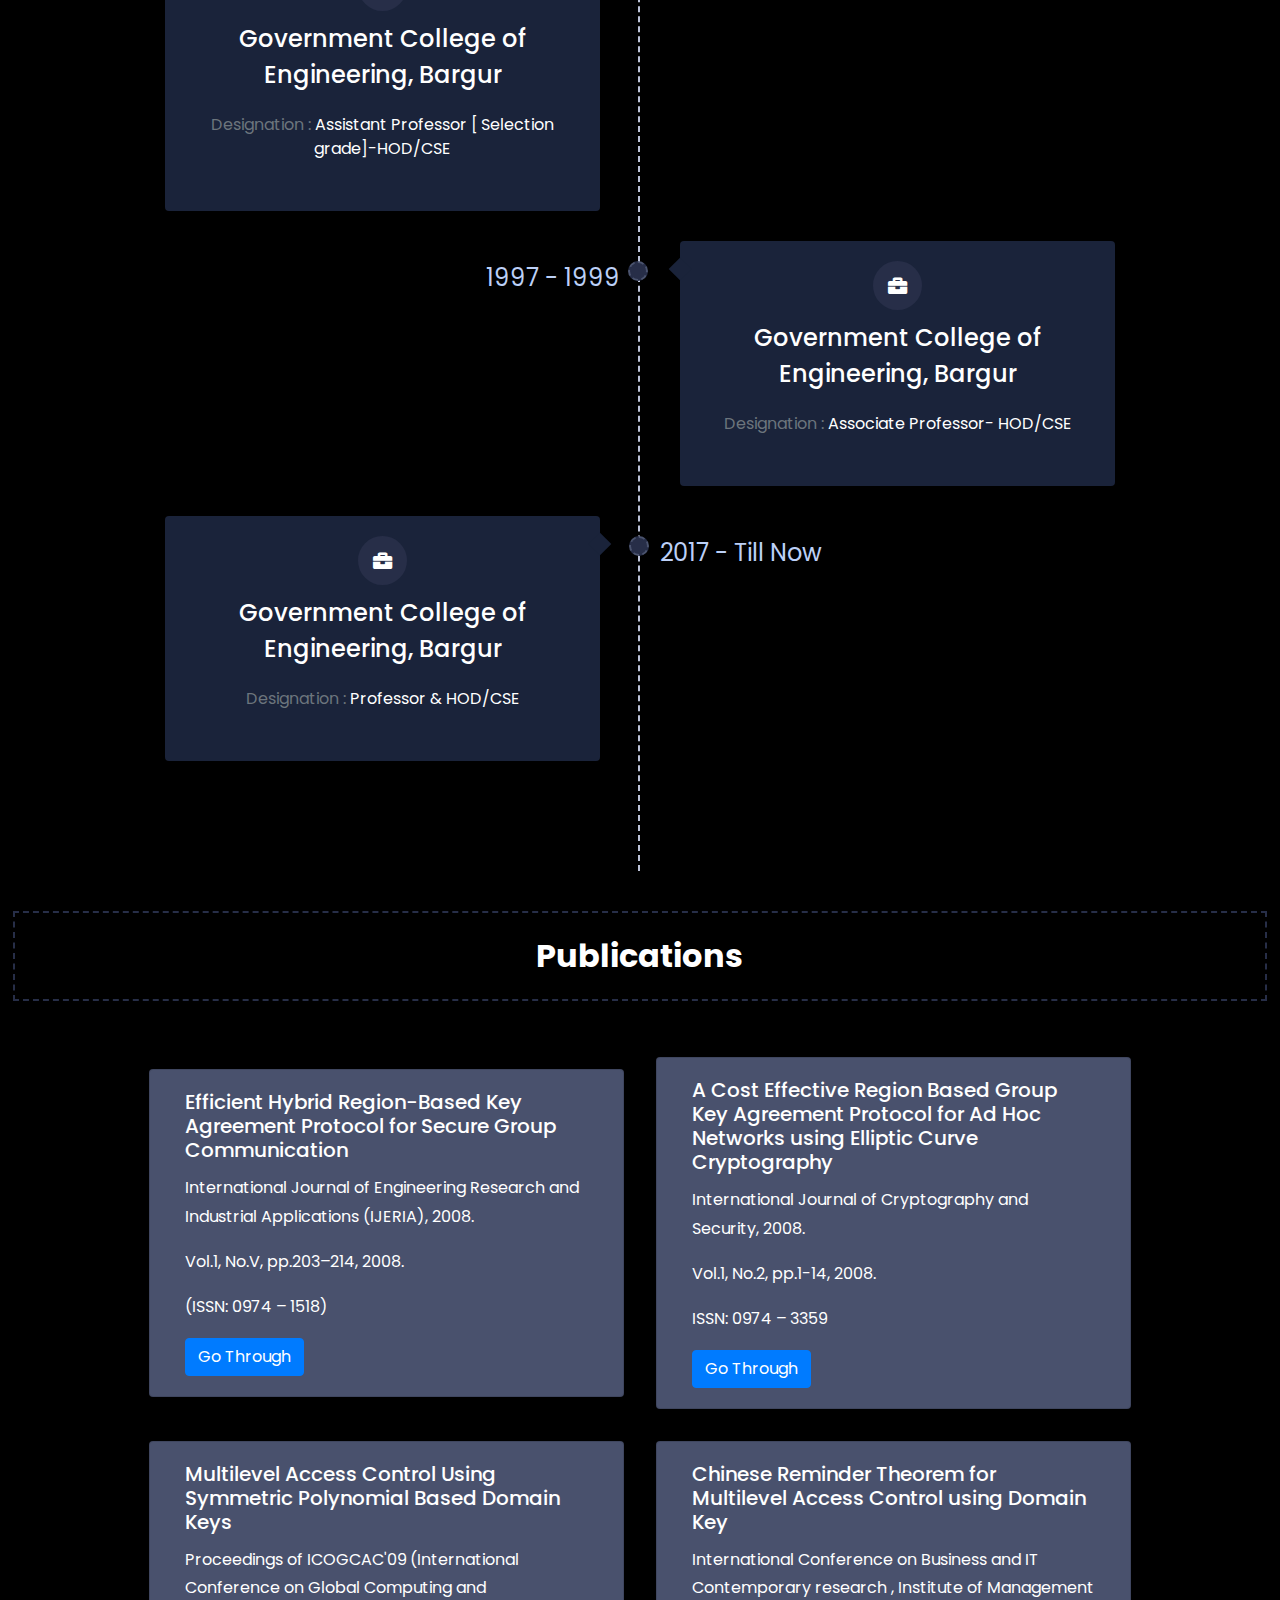
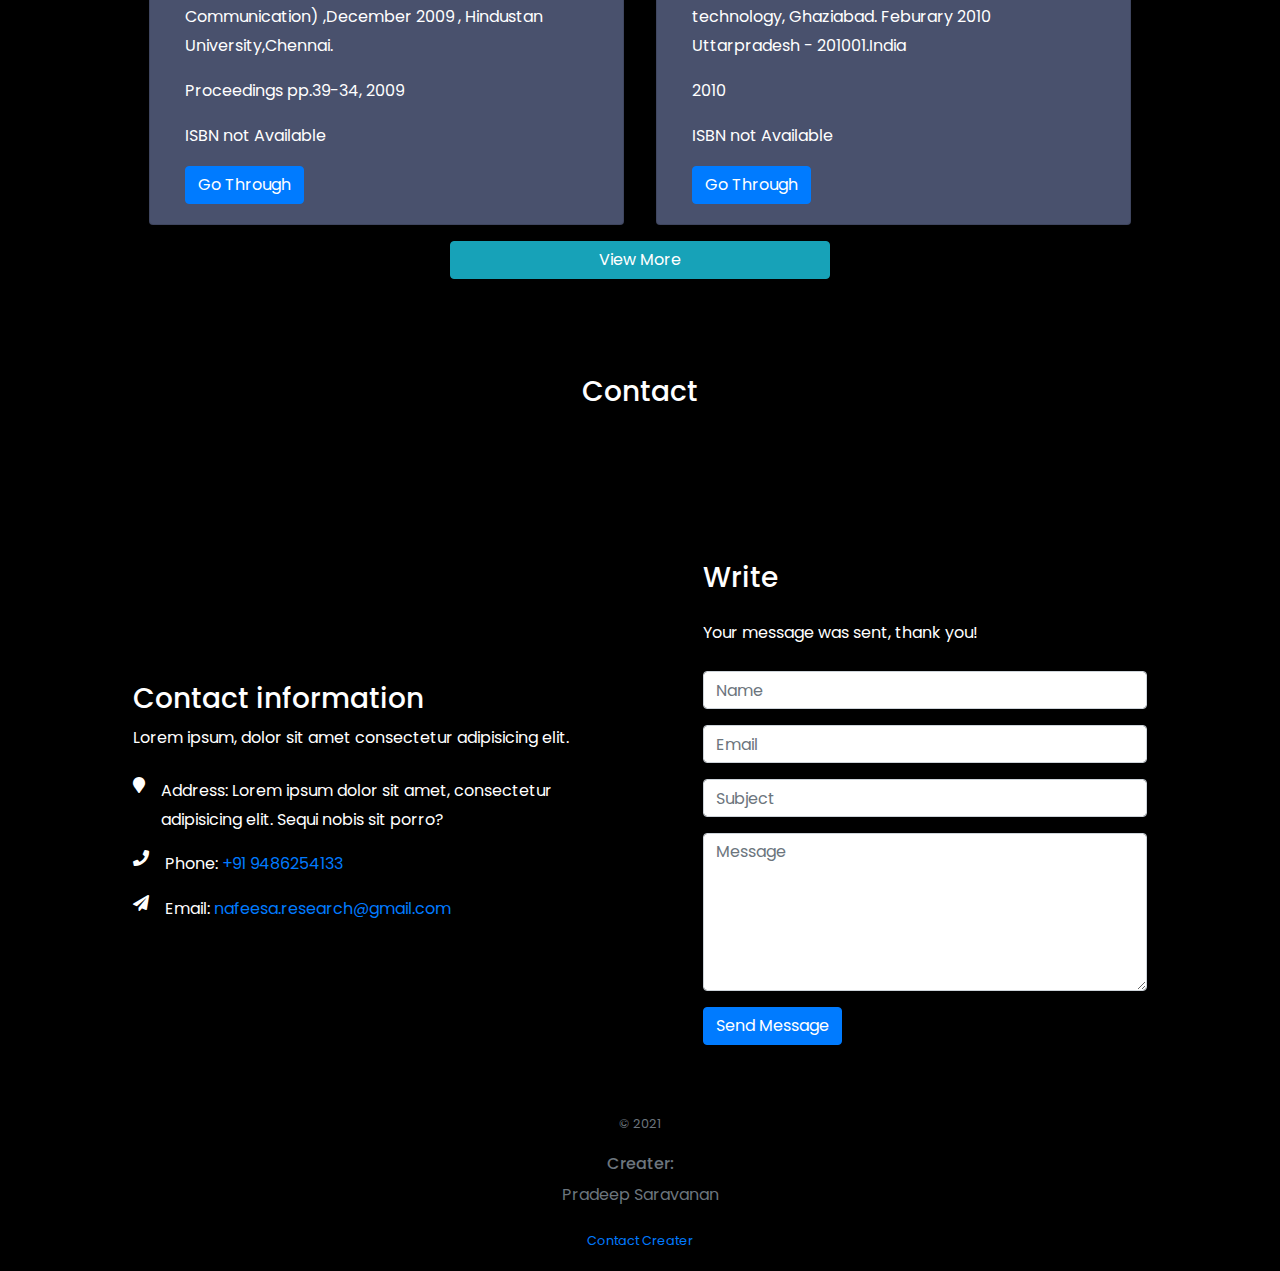
==== commit b390d1c1: "Update index.html" ====
--- a/index.html
+++ b/index.html
@@ -64,7 +64,7 @@
   <body>
     <nav class="navbar navbar-expand-md navbar-light px-5 fixed-top">
       <div class="container">
-        <a class="navbar-brand" href="#"
+        <a class="navbar-brand" href="./index.html#profile"
           ><img src="./Assets/favicon-32x32.png" alt=""
         /></a>
         <button
@@ -406,7 +406,7 @@
             <div class="timeline-time">2017 - Till Now</div>
             <div class="timeline-content">
               <i class="fas fa-briefcase"></i>
-              <h4>Priyadarshini Engineering College, Vaniyambadi</h4>
+              <h4>Government College of Engineering, Bargur</h4>
               <p>
                 <span class="text-muted">Designation : </span>Professor &
                 HOD/CSE
--- a/style.css
+++ b/style.css
@@ -480,7 +480,7 @@
     width: 100% !important;
   }
   .section-title {
-    text-align-last: left;
+    text-align: left;
   }
   .titleText,
   .fancyText {
@@ -516,3 +516,23 @@
   }
 }
 
+/* Scroll Bar Styles  */
+::-webkit-scrollbar {
+  width: 12px;
+  background-color: transparent;
+}
+::-webkit-scrollbar-thumb {
+  border: 1px solid #000;
+  border-radius: 10px;
+  background: linear-gradient(#96a6bf, #63738c);
+  box-shadow: inset 0 0 2px 2px #5c6670;
+}
+::-webkit-scrollbar-track {
+  border-radius: 10px;
+  background: transparent;
+  box-shadow: 0 0 1px 1px #bbb, inset 0 0 7px rgba(0, 0, 0, 0.3);
+}
+::-webkit-scrollbar-thumb:hover {
+  background: linear-gradient(left, #8391a6, #536175);
+}
+
